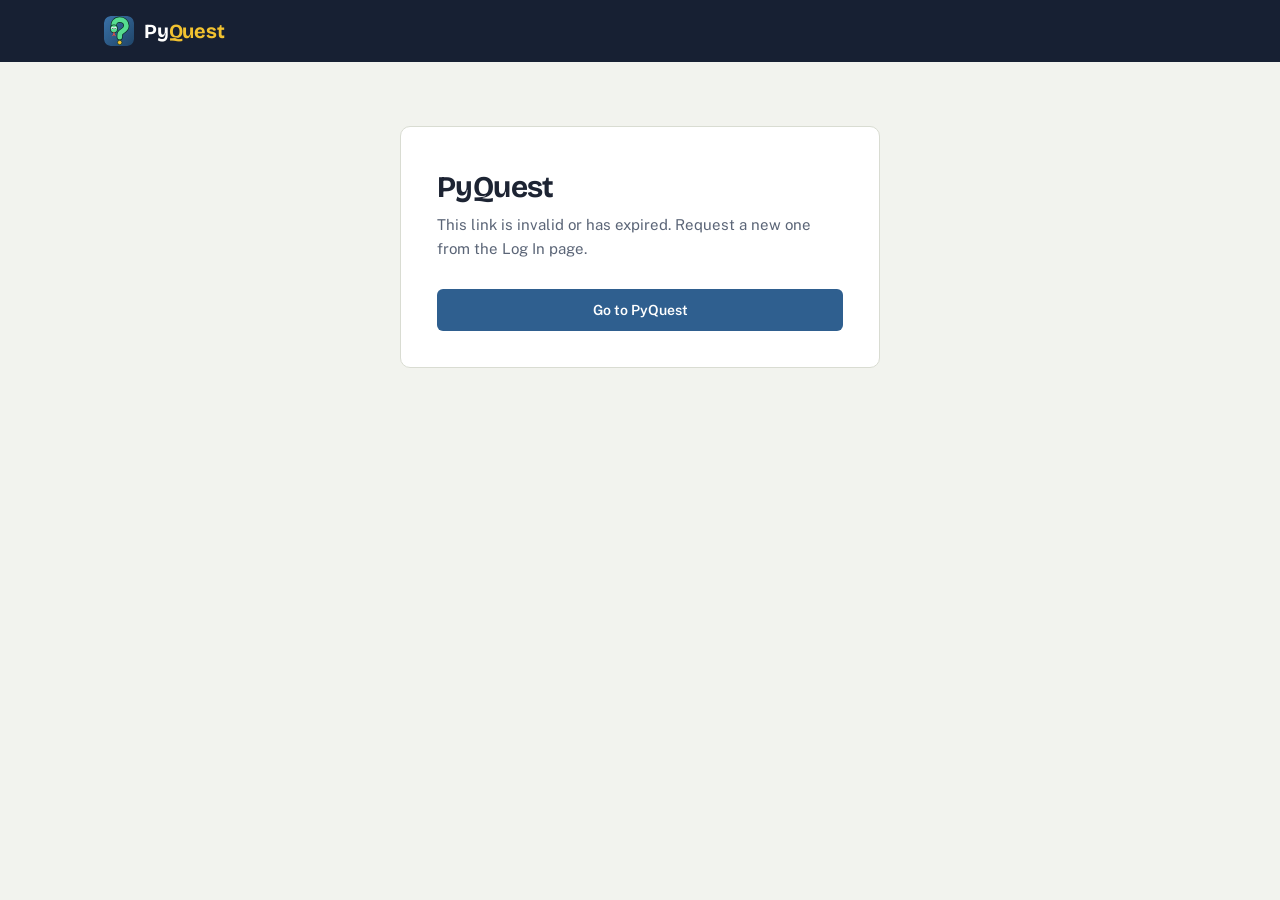
==== reset.html @ 57d82cc1 "Add files via upload" ====
<!doctype html>
<html lang="en">
<head>
<meta charset="utf-8">
<meta name="viewport" content="width=device-width, initial-scale=1">
<meta name="robots" content="noindex">
<title>PyQuest — Reset password</title>
<link rel="icon" type="image/svg+xml" href="assets/img/favicon-update.svg?v=2">
<link rel="stylesheet" href="https://fonts.googleapis.com/css2?family=Bricolage+Grotesque:opsz,wght@12..96,600;12..96,700&family=Public+Sans:wght@400;500;600;700&display=swap">
<link rel="stylesheet" href="assets/css/style-update-2.css">
<link rel="stylesheet" href="assets/css/clean-theme-update-2.css">
<link rel="stylesheet" href="assets/css/auth-update-6.css">
</head>
<body>
<div class="app-shell">
  <header class="site-header"><div class="nav-wrap"><a class="brand" href="/"><img class="brand-mark" src="assets/img/favicon-update.svg?v=2" alt="" width="30" height="30"><span class="brand-text"><span class="brand-word">Py<em>Quest</em></span></span></a></div></header>
  <main class="main-content"><section class="login-card card glass" id="box"><p id="msg">…</p></section></main>
</div>
<script src="assets/js/firebase-config-update-3.js"></script>
<script>
(function () {
  var SDK = 'https://www.gstatic.com/firebasejs/10.12.5/';
  var q = new URLSearchParams(location.search);
  var mode = q.get('mode'), code = q.get('oobCode');
  var ms = (q.get('lang') || navigator.language || '').toLowerCase().indexOf('ms') === 0;
  var T = ms ? {
    title: 'Tetapkan kata laluan baharu', np: 'Kata laluan baharu', cp: 'Sahkan kata laluan', help: 'Kata laluan mesti sekurang-kurangnya 6 aksara.', save: 'Simpan kata laluan',
    short: 'Kata laluan mesti sekurang-kurangnya 6 aksara.', mismatch: 'Kata laluan tidak sama.', bad: 'Pautan ini tidak sah atau sudah tamat tempoh. Minta pautan baharu daripada halaman Log Masuk.',
    done: 'Kata laluan telah ditukar. Anda boleh log masuk sekarang.', go: 'Pergi ke PyQuest', net: 'Masalah rangkaian. Cuba lagi.', weak: 'Kata laluan ditolak. Cuba kata laluan yang lain.'
  } : {
    title: 'Set a new password', np: 'New password', cp: 'Confirm password', help: 'Password must be at least 6 characters.', save: 'Save password',
    short: 'Password must be at least 6 characters.', mismatch: 'Passwords do not match.', bad: 'This link is invalid or has expired. Request a new one from the Log In page.',
    done: 'Your password has been changed. You can log in now.', go: 'Go to PyQuest', net: 'Network problem. Please try again.', weak: 'Password rejected. Try a different one.'
  };
  document.documentElement.lang = ms ? 'ms' : 'en';
  var box = document.getElementById('box');
  function load(src) { return new Promise(function (res, rej) { var s = document.createElement('script'); s.src = src; s.onload = res; s.onerror = function () { rej(new Error('sdk')); }; document.head.appendChild(s); }); }
  function show(html) { box.innerHTML = html; }
  function bad(m) { show('<h1>PyQuest</h1><p>' + m + '</p><a class="btn btn-primary login-submit" href="/">' + T.go + '</a>'); }
  if (mode !== 'resetPassword' || !code || !window.PYQUEST_FIREBASE) { bad(T.bad); return; }
  (async function () {
    try {
      await load(SDK + 'firebase-app-compat.js'); await load(SDK + 'firebase-auth-compat.js');
      firebase.initializeApp(window.PYQUEST_FIREBASE);
      var auth = firebase.auth();
      await auth.verifyPasswordResetCode(code);
      show('<h1>' + T.title + '</h1><p>' + T.help + '</p><form id="f" novalidate><label class="field-label" for="p1">' + T.np + '</label><input id="p1" class="text-input" type="password" autocomplete="new-password" required autofocus><label class="field-label" for="p2">' + T.cp + '</label><input id="p2" class="text-input" type="password" autocomplete="new-password" required><div class="form-error" id="err" role="alert"></div><button class="btn btn-primary login-submit" type="submit">' + T.save + '</button></form>');
      document.getElementById('f').addEventListener('submit', async function (e) {
        e.preventDefault();
        var p1 = document.getElementById('p1').value, p2 = document.getElementById('p2').value, err = document.getElementById('err');
        if ([].concat(Array.from(p1)).length < 6) { err.textContent = T.short; return; }
        if (p1 !== p2) { err.textContent = T.mismatch; return; }
        var btn = e.target.querySelector('button'); btn.disabled = true; err.textContent = '';
        try { await auth.confirmPasswordReset(code, p1); show('<h1>PyQuest</h1><p>' + T.done + '</p><a class="btn btn-primary login-submit" href="/">' + T.go + '</a>'); }
        catch (x) { btn.disabled = false; err.textContent = (x.code === 'auth/network-request-failed') ? T.net : (x.code === 'auth/weak-password' ? T.weak : T.bad); }
      });
    } catch (x) { bad(x && x.message === 'sdk' || (x && x.code === 'auth/network-request-failed') ? T.net : T.bad); }
  })();
})();
</script>
</body>
</html>
---- assets/css/style-update-2.css ----
/* PyQuest — base, layout and shared components */
:root {
  --bg: #f2f3ee;
  --panel: #ffffff;
  --ink: #172033;
  --text: #1d2433;
  --muted: #5b6577;
  --blue: #2f5f8f;
  --blue-d: #244b72;
  --blue-l: #e6eef6;
  --yellow: #f2c230;
  --green: #1e7a4c;
  --green-l: #e7f3ec;
  --red: #b0352d;
  --red-l: #faeceb;
  --line: #d9dcd2;
  --code-bg: #172033;
  --font: "Public Sans", "Segoe UI", system-ui, Arial, sans-serif;
  --display: "Bricolage Grotesque", "Public Sans", "Segoe UI", system-ui, sans-serif;
  --mono: "JetBrains Mono", Consolas, "Courier New", monospace;
}
* { box-sizing: border-box; }
html { scroll-behavior: auto; }
body { margin: 0; min-height: 100vh; background: var(--bg); color: var(--text); font: 15px/1.6 var(--font); overflow-x: hidden; }
button, input, select, textarea { font: inherit; }
button { cursor: pointer; }
a { color: inherit; text-decoration: none; }
:focus-visible { outline: 3px solid var(--yellow); outline-offset: 2px; }
.app-shell { min-height: 100vh; display: flex; flex-direction: column; }
.hidden { display: none !important; }

/* Header */
.site-header { position: sticky; top: 0; z-index: 10; background: var(--ink); color: #fff; }
.nav-wrap { max-width: 1120px; min-height: 62px; margin: auto; padding: 0 24px; display: flex; align-items: center; gap: 22px; }
.brand { display: flex; align-items: center; gap: 10px; font: 700 20px var(--display); letter-spacing: -.01em; white-space: nowrap; }
.brand-mark { width: 30px; height: 30px; border-radius: 7px; display: block; }
.brand em { color: var(--yellow); font-style: normal; }
.nav-links { display: flex; gap: 2px; margin: 0 auto 0 8px; }
.nav-link { padding: 8px 12px; border-radius: 6px; color: #b9c3d3; font-size: 14px; font-weight: 500; white-space: nowrap; }
.nav-link:hover { color: #fff; background: #ffffff14; }
.nav-link.active { color: #fff; box-shadow: inset 0 -3px 0 var(--yellow); border-radius: 6px 6px 0 0; }
.nav-right { display: flex; align-items: center; gap: 8px; }
.language-switch { display: flex; border: 1px solid #ffffff30; border-radius: 6px; overflow: hidden; }
.language-switch button { border: 0; background: transparent; color: #b9c3d3; font-size: 12px; font-weight: 600; padding: 6px 9px; }
.language-switch button.selected { background: #fff; color: var(--ink); }
.profile-pill, .xp-pill { display: flex; align-items: center; gap: 7px; font-size: 13px; font-weight: 600; white-space: nowrap; max-width: 150px; }
.profile-name { overflow: hidden; text-overflow: ellipsis; }
.avatar { display: grid; place-items: center; width: 24px; height: 24px; border-radius: 50%; background: var(--yellow); color: var(--ink); font-size: 12px; font-weight: 700; flex: none; }
.name-change { border: 0; background: none; color: #b9c3d3; font-size: 12px; text-decoration: underline; padding: 4px; }
.name-change:hover { color: #fff; }
.xp-pill { background: var(--yellow); color: var(--ink); padding: 4px 10px; border-radius: 99px; font-family: var(--mono); font-size: 12px; }
.menu-toggle { display: none; border: 1px solid #ffffff30; background: none; color: #fff; border-radius: 6px; padding: 5px 10px; font-size: 18px; }

/* Layout and type */
.main-content { width: min(1040px, calc(100% - 40px)); margin: 0 auto; padding: 40px 0 64px; flex: 1; outline: 0; min-width: 0; }
.site-footer { width: min(1040px, calc(100% - 40px)); margin: 0 auto; padding: 16px 0 24px; border-top: 1px solid var(--line); color: var(--muted); font-size: 12px; display: flex; justify-content: space-between; gap: 12px; }
.eyebrow { color: var(--blue); font-size: 13px; font-weight: 600; }
.page-title { font: 700 clamp(28px, 4.5vw, 40px)/1.15 var(--display); letter-spacing: -.02em; margin: 6px 0 8px; overflow-wrap: anywhere; }
.page-subtitle { margin: 0; color: var(--muted); max-width: 620px; }
.section-heading { display: flex; justify-content: space-between; align-items: flex-end; gap: 16px; margin-bottom: 20px; }
.section-heading h2 { font: 700 21px var(--display); margin: 0; }
.section-heading p { margin: 4px 0 0; color: var(--muted); font-size: 14px; }
.section-heading .eyebrow, .result-card .eyebrow { display: none; }
.empty-state { text-align: center; color: var(--muted); padding: 32px; }

/* Buttons and cards */
.btn { display: inline-flex; align-items: center; justify-content: center; gap: 8px; min-height: 42px; padding: 9px 18px; border: 1px solid transparent; border-radius: 6px; font-size: 14px; font-weight: 600; color: #fff; }
.btn:disabled { opacity: .45; cursor: not-allowed; }
.btn-primary { background: var(--blue); }
.btn-primary:hover:not(:disabled) { background: var(--blue-d); }
.btn-secondary { background: var(--panel); border-color: #bcc3b8; color: var(--text); }
.btn-secondary:hover { background: #eceee7; }
.btn-ghost { background: none; color: var(--blue); }
.btn-ghost:hover { text-decoration: underline; }
.card { background: var(--panel); border: 1px solid var(--line); border-radius: 10px; min-width: 0; }

/* Landing and name entry */
.landing { display: grid; grid-template-columns: minmax(0, 1.1fr) minmax(0, .9fr); gap: 48px; align-items: center; min-height: 460px; }
.landing-title { font: 700 clamp(36px, 5.5vw, 58px)/1.08 var(--display); letter-spacing: -.03em; margin: 10px 0 16px; }
.landing-copy > p { color: var(--muted); font-size: 17px; max-width: 480px; margin: 0 0 24px; }
.landing-actions { display: flex; gap: 10px; flex-wrap: wrap; }
.spot-card { margin: 0; background: var(--code-bg); border-radius: 10px; border-left: 5px solid var(--yellow); color: #e5ebf5; overflow: hidden; }
.spot-card figcaption { padding: 10px 18px; font: 12px var(--mono); color: #8d9ab0; border-bottom: 1px solid #ffffff1a; }
.spot-card pre { margin: 0; padding: 18px; font: 14px/1.9 var(--mono); overflow-x: auto; }
.spot-card .gap { display: inline-block; min-width: 12px; border-bottom: 2px dashed var(--yellow); }
.spot-verdict { display: flex; gap: 10px; padding: 0 18px 18px; font-size: 13px; font-weight: 600; }
.spot-verdict span { padding: 6px 12px; border-radius: 5px; }
.spot-verdict .v-ok { background: #1e7a4c40; color: #9be3bd; }
.spot-verdict .v-bad { background: var(--yellow); color: var(--ink); }
.login-card { max-width: 480px; margin: 24px auto; padding: clamp(22px, 5vw, 36px); }
.login-card h1 { font: 700 30px var(--display); letter-spacing: -.02em; margin: 6px 0 8px; }
.login-card p { color: var(--muted); margin: 0 0 20px; }
.field-label { display: block; font-size: 13px; font-weight: 600; margin: 0 0 6px; }
.text-input { width: 100%; min-width: 0; height: 44px; padding: 0 12px; background: #fff; color: var(--text); border: 1px solid #aeb6aa; border-radius: 6px; }
.text-input:focus { outline: 3px solid #2f5f8f40; border-color: var(--blue); }
.form-error { min-height: 22px; margin-top: 6px; color: var(--red); font-size: 13px; }
.login-submit { width: 100%; margin-top: 8px; }

/* Dashboard */
.welcome-row { display: flex; align-items: flex-end; justify-content: space-between; gap: 16px; margin-bottom: 22px; }
.level-chip { padding: 6px 12px; border-radius: 6px; background: var(--blue-l); color: var(--blue-d); font-size: 13px; font-weight: 600; }
.overview { display: grid; grid-template-columns: minmax(0, 1.2fr) minmax(0, .8fr); gap: 14px; margin-bottom: 28px; }
.journey-card, .xp-card { padding: 20px; }
.card-topline { display: flex; justify-content: space-between; align-items: center; gap: 12px; }
.card-topline h2 { font: 700 17px var(--display); margin: 0; }
.progress-percent { font: 600 13px var(--mono); color: var(--blue); }
.progress-track { height: 8px; background: #e4e7de; border-radius: 4px; overflow: hidden; margin: 14px 0 4px; }
.progress-fill { height: 100%; background: var(--blue); border-radius: 4px; transition: width .3s; }
.xp-card small { display: block; color: var(--muted); font-size: 13px; }
.xp-card strong { display: block; font: 700 32px/1.2 var(--display); }
.xp-card .level-small { color: var(--muted); font-size: 13px; }
.menu-grid { display: grid; grid-template-columns: repeat(2, minmax(0, 1fr)); gap: 14px; }
.menu-card { position: relative; display: block; padding: 22px; min-height: 150px; border-left: 5px solid var(--blue); }
.menu-card:nth-child(2) { border-left-color: var(--yellow); }
.menu-card:hover { background: #fafbf8; }
.menu-icon { display: grid; place-items: center; width: 38px; height: 38px; margin-bottom: 12px; border-radius: 6px; background: var(--ink); color: var(--yellow); font: 600 14px var(--mono); }
.menu-card h3 { font: 700 18px var(--display); margin: 0 0 4px; }
.menu-card p { margin: 0; color: var(--muted); font-size: 14px; }
.menu-arrow { position: absolute; right: 18px; top: 20px; color: var(--muted); }

/* Results, toast */
.result-card { max-width: 720px; margin: 24px auto; padding: clamp(22px, 5vw, 40px); text-align: center; }
.result-card h2 { font: 700 30px var(--display); letter-spacing: -.02em; margin: 0 0 6px; }
.result-card > p { color: var(--muted); margin: 0; }
.result-stats { display: grid; grid-template-columns: repeat(3, minmax(0, 1fr)); gap: 10px; margin: 24px 0; }
.result-stat { padding: 14px 8px; border: 1px solid var(--line); border-radius: 8px; background: #f8f9f5; min-width: 0; }
.result-stat strong { display: block; font: 700 24px var(--display); color: var(--blue-d); }
.result-stat span { display: block; font-size: 12px; color: var(--muted); }
.result-actions { display: flex; justify-content: center; gap: 10px; flex-wrap: wrap; }
.toast-region { position: fixed; z-index: 20; right: 18px; bottom: 18px; display: grid; gap: 8px; }
.toast { max-width: min(340px, calc(100vw - 32px)); padding: 12px 16px; background: var(--ink); color: #fff; border-radius: 6px; font-size: 14px; }
.toast.success { border-left: 4px solid var(--yellow); }
---- assets/css/clean-theme-update-2.css ----
/* PyQuest — responsive header/layout refinements and accessibility. Loaded last. */
@media (max-width: 800px) {
  .nav-wrap { min-height: 58px; padding: 0 16px; gap: 10px; }
  .menu-toggle { display: block; }
  .nav-right { margin-left: auto; }
  .nav-links { display: none; position: absolute; left: 12px; right: 12px; top: 62px; margin: 0; padding: 8px; flex-direction: column; background: var(--ink); border: 1px solid #ffffff26; border-radius: 8px; }
  .nav-links.open { display: flex; }
  .nav-link { padding: 12px; }
  .nav-link.active { box-shadow: inset 4px 0 0 var(--yellow); border-radius: 6px; }
  .xp-pill, .name-change { display: none; }
  .main-content { width: calc(100% - 32px); padding: 28px 0 48px; }
  .site-footer { width: calc(100% - 32px); }
  .landing { grid-template-columns: minmax(0, 1fr); gap: 28px; min-height: 0; padding-top: 8px; }
  .overview { grid-template-columns: minmax(0, 1fr); }
  .welcome-row, .section-heading { flex-direction: column; align-items: flex-start; }
}
@media (max-width: 520px) {
  .profile-pill { max-width: 80px; }
  .landing-actions .btn { width: 100%; }
  .result-stats { grid-template-columns: repeat(2, minmax(0, 1fr)); }
  .site-footer { flex-direction: column; font-size: 11px; }
}
@media (max-width: 380px) { .brand span:last-child { font-size: 17px; } .profile-pill .avatar { display: none; } }
@media (prefers-reduced-motion: reduce) { *, *:before, *:after { transition: none !important; animation: none !important; } }
---- assets/css/auth-update-6.css ----
.auth-link { color: var(--blue); text-decoration: underline; font-weight: 600; }
.form-ok { color: var(--green); font-size: 14px; margin: 8px 0; min-height: 0; }
.form-ok:empty { display: none; }
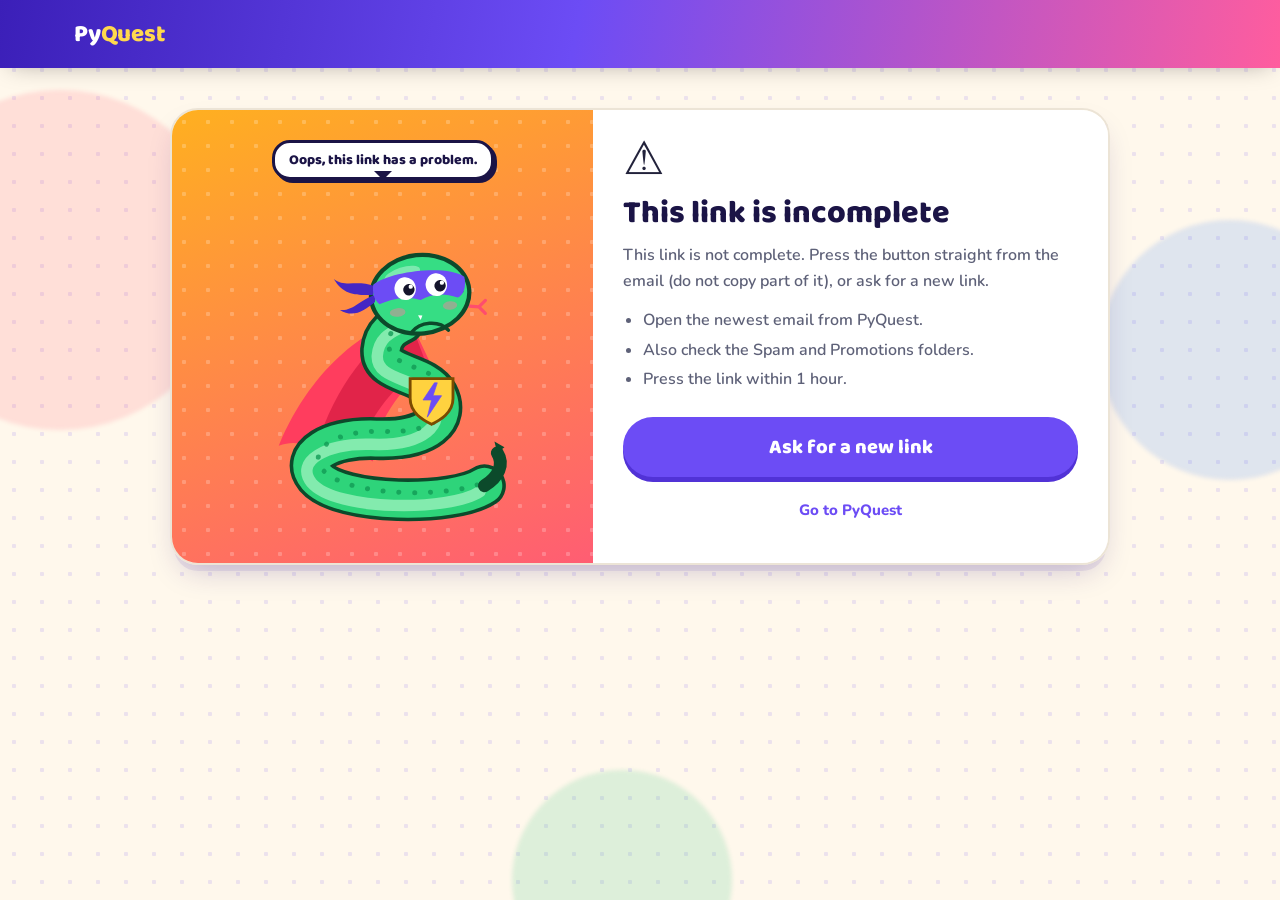
==== commit 9d67ba1e: "Add files via upload" ====
--- a/reset.html
+++ b/reset.html
@@ -1,60 +1,143 @@
 <!doctype html>
-<html lang="en">
+<html lang="en" data-theme="default">
 <head>
 <meta charset="utf-8">
 <meta name="viewport" content="width=device-width, initial-scale=1">
 <meta name="robots" content="noindex">
 <title>PyQuest — Reset password</title>
+<script>try{var th=localStorage.getItem("pyquest-theme");if(["default","pirate","cyber","boys","girls"].indexOf(th)>=0)document.documentElement.setAttribute("data-theme",th);}catch(e){}</script>
 <link rel="icon" type="image/svg+xml" href="assets/img/favicon-update.svg?v=2">
-<link rel="stylesheet" href="https://fonts.googleapis.com/css2?family=Bricolage+Grotesque:opsz,wght@12..96,600;12..96,700&family=Public+Sans:wght@400;500;600;700&display=swap">
+<link rel="stylesheet" href="https://fonts.googleapis.com/css2?family=Baloo+2:wght@600;700;800&family=Fredoka:wght@500;600;700&family=JetBrains+Mono:wght@400;600;700&family=Lilita+One&family=Nunito:wght@500;600;700;800;900&family=Orbitron:wght@600;700;800&family=Pirata+One&display=swap">
 <link rel="stylesheet" href="assets/css/style-update-2.css">
 <link rel="stylesheet" href="assets/css/clean-theme-update-2.css">
 <link rel="stylesheet" href="assets/css/auth-update-6.css">
+<link rel="stylesheet" href="assets/css/theme-update-7.css">
+<link rel="stylesheet" href="assets/css/game-update-7.css">
+<link rel="stylesheet" href="assets/css/admin-update-9.css">
+<style>
+  .rs-wrap { max-width: 940px; margin: 0 auto; }
+  .rs-who { margin: 0 0 12px; padding: 10px 14px; border-radius: 12px; background: var(--primary-l); color: var(--heading); font: 800 16px var(--mono); word-break: break-all; }
+  .rs-big { font-size: 46px; line-height: 1; }
+  .rs-tips { margin: 6px 0 14px; padding-left: 20px; color: var(--muted); font-weight: 600; }
+  .rs-tips li { margin: 4px 0; }
+  .brand { color: var(--brand-a); font: 800 24px var(--display); }
+  .brand em { color: var(--brand-b); font-style: normal; }
+</style>
 </head>
 <body>
+<div class="bg-deco" aria-hidden="true"><span class="pat"></span><span class="b1"></span><span class="b2"></span><span class="b3"></span></div>
 <div class="app-shell">
-  <header class="site-header"><div class="nav-wrap"><a class="brand" href="/"><img class="brand-mark" src="assets/img/favicon-update.svg?v=2" alt="" width="30" height="30"><span class="brand-text"><span class="brand-word">Py<em>Quest</em></span></span></a></div></header>
-  <main class="main-content"><section class="login-card card glass" id="box"><p id="msg">…</p></section></main>
+  <header class="site-header"><div class="nav-wrap"><a class="brand" href="./"><span>Py<em>Quest</em></span></a></div></header>
+  <main class="main-content"><section class="auth-split is-forgot rs-wrap"><div class="auth-side"><div class="auth-mascot m-idle" id="auth-mascot"><div id="art"></div><div class="auth-bubble" id="bubble">…</div></div></div><div class="auth-form-card card" id="box"><p>…</p></div></section></main>
 </div>
 <script src="assets/js/firebase-config-update-3.js"></script>
+<script src="assets/js/art-update-7.js"></script>
 <script>
+/* PyQuest — halaman tetapan semula kata laluan (dibuka daripada pautan dalam emel Firebase).
+   Firebase → Authentication → Templates → Password reset → Customize action URL → https://DOMAIN-ANDA/reset.html */
 (function () {
   var SDK = 'https://www.gstatic.com/firebasejs/10.12.5/';
   var q = new URLSearchParams(location.search);
   var mode = q.get('mode'), code = q.get('oobCode');
-  var ms = (q.get('lang') || navigator.language || '').toLowerCase().indexOf('ms') === 0;
+  var saved = ''; try { saved = localStorage.getItem('pyquest-language') || ''; } catch (e) {}
+  var ms = (saved || q.get('lang') || navigator.language || '').toLowerCase().indexOf('ms') === 0;
   var T = ms ? {
-    title: 'Tetapkan kata laluan baharu', np: 'Kata laluan baharu', cp: 'Sahkan kata laluan', help: 'Kata laluan mesti sekurang-kurangnya 6 aksara.', save: 'Simpan kata laluan',
-    short: 'Kata laluan mesti sekurang-kurangnya 6 aksara.', mismatch: 'Kata laluan tidak sama.', bad: 'Pautan ini tidak sah atau sudah tamat tempoh. Minta pautan baharu daripada halaman Log Masuk.',
-    done: 'Kata laluan telah ditukar. Anda boleh log masuk sekarang.', go: 'Pergi ke PyQuest', net: 'Masalah rangkaian. Cuba lagi.', weak: 'Kata laluan ditolak. Cuba kata laluan yang lain.'
+    title: 'Tetapkan kata laluan baharu', forAcc: 'Untuk akaun:', np: 'Kata laluan baharu', cp: 'Sahkan kata laluan', save: 'Simpan kata laluan', show: 'Tunjuk',
+    ck1: 'Sekurang-kurangnya 6 aksara', ck2: 'Kedua-dua kata laluan sama', checking: 'Menyemak pautan…', hi: 'Jom buat kata laluan baharu!', ok: 'Siap! Jom log masuk.', sad: 'Alamak, pautan ini bermasalah.',
+    doneT: 'Kata laluan ditukar!', done: 'Kata laluan baharu anda sudah disimpan. Log masuk dengan nama pengguna (atau emel) dan kata laluan baharu.', login: 'Log masuk sekarang',
+    expiredT: 'Pautan sudah tamat tempoh', expired: 'Pautan tetapan semula hanya sah selama 1 jam. Minta pautan baharu.',
+    usedT: 'Pautan tidak sah lagi', used: 'Pautan ini sudah digunakan, atau anda telah meminta pautan yang lebih baharu. Buka emel PyQuest yang TERBARU, atau minta pautan baharu.',
+    missingT: 'Pautan tidak lengkap', missing: 'Pautan ini tidak lengkap. Tekan butang terus dari emel (jangan salin sebahagian sahaja), atau minta pautan baharu.',
+    goneT: 'Akaun tidak dijumpai', gone: 'Akaun ini sudah dipadam atau disekat. Hubungi cikgu (admin).',
+    short: 'Kata laluan mesti sekurang-kurangnya 6 aksara.', mismatch: 'Kata laluan tidak sama.', weak: 'Kata laluan ditolak. Cuba kata laluan yang lebih panjang.',
+    net: 'Masalah rangkaian. Semak internet dan cuba lagi.', retry: 'Cuba lagi', again: 'Minta pautan baharu', home: 'Pergi ke PyQuest',
+    tips: ['Buka emel daripada PyQuest yang paling baharu.', 'Semak juga folder Spam dan Promosi.', 'Tekan pautan dalam masa 1 jam.'],
+    verifiedT: 'Emel disahkan!', verified: 'Terima kasih. Emel anda sudah disahkan.'
   } : {
-    title: 'Set a new password', np: 'New password', cp: 'Confirm password', help: 'Password must be at least 6 characters.', save: 'Save password',
-    short: 'Password must be at least 6 characters.', mismatch: 'Passwords do not match.', bad: 'This link is invalid or has expired. Request a new one from the Log In page.',
-    done: 'Your password has been changed. You can log in now.', go: 'Go to PyQuest', net: 'Network problem. Please try again.', weak: 'Password rejected. Try a different one.'
+    title: 'Set a new password', forAcc: 'For account:', np: 'New password', cp: 'Confirm password', save: 'Save password', show: 'Show',
+    ck1: 'At least 6 characters', ck2: 'Both passwords match', checking: 'Checking your link…', hi: "Let's make a new password!", ok: "Done! Let's log in.", sad: 'Oops, this link has a problem.',
+    doneT: 'Password changed!', done: 'Your new password is saved. Log in with your username (or email) and the new password.', login: 'Log in now',
+    expiredT: 'This link has expired', expired: 'Reset links only work for 1 hour. Please ask for a new one.',
+    usedT: 'This link no longer works', used: 'This link was already used, or you asked for a newer link. Open the NEWEST PyQuest email, or ask for a new link.',
+    missingT: 'This link is incomplete', missing: 'This link is not complete. Press the button straight from the email (do not copy part of it), or ask for a new link.',
+    goneT: 'Account not found', gone: 'This account was deleted or disabled. Please contact your teacher (admin).',
+    short: 'Password must be at least 6 characters.', mismatch: 'Passwords do not match.', weak: 'Password rejected. Try a longer one.',
+    net: 'Network problem. Check the internet and try again.', retry: 'Try again', again: 'Ask for a new link', home: 'Go to PyQuest',
+    tips: ['Open the newest email from PyQuest.', 'Also check the Spam and Promotions folders.', 'Press the link within 1 hour.'],
+    verifiedT: 'Email verified!', verified: 'Thank you. Your email is now verified.'
   };
   document.documentElement.lang = ms ? 'ms' : 'en';
-  var box = document.getElementById('box');
-  function load(src) { return new Promise(function (res, rej) { var s = document.createElement('script'); s.src = src; s.onload = res; s.onerror = function () { rej(new Error('sdk')); }; document.head.appendChild(s); }); }
-  function show(html) { box.innerHTML = html; }
-  function bad(m) { show('<h1>PyQuest</h1><p>' + m + '</p><a class="btn btn-primary login-submit" href="/">' + T.go + '</a>'); }
-  if (mode !== 'resetPassword' || !code || !window.PYQUEST_FIREBASE) { bad(T.bad); return; }
+  var esc = function (s) { return String(s).replace(/[&<>"]/g, function (c) { return { '&': '&amp;', '<': '&lt;', '>': '&gt;', '"': '&quot;' }[c]; }); };
+  var box = document.getElementById('box'), mascot = document.getElementById('auth-mascot'), bubble = document.getElementById('bubble');
+  if (window.PyQuestArt) document.getElementById('art').innerHTML = window.PyQuestArt.hero('no-bg');
+  function mood(cls, text) { mascot.className = 'auth-mascot ' + cls; bubble.textContent = text; }
+  function load(src) { return new Promise(function (res, rej) { var s = document.createElement('script'); s.src = src; s.onload = res; s.onerror = function () { rej({ code: 'sdk' }); }; document.head.appendChild(s); }); }
+  function problem(title, text, showTips) {
+    mood('m-sad', T.sad);
+    box.innerHTML = '<div class="rs-big">⚠️</div><h1>' + title + '</h1><p class="auth-lead">' + text + '</p>' +
+      (showTips ? '<ul class="rs-tips">' + T.tips.map(function (x) { return '<li>' + x + '</li>'; }).join('') + '</ul>' : '') +
+      '<a class="btn btn-primary btn-big login-submit" href="./?login=1">' + T.again + '</a><a class="btn btn-ghost login-submit" href="./">' + T.home + '</a>';
+  }
+  function fromError(x) {
+    var c = (x && x.code) || '';
+    if (c === 'sdk' || c === 'auth/network-request-failed') {
+      mood('m-sad', T.sad);
+      box.innerHTML = '<div class="rs-big">📶</div><h1>' + T.net + '</h1><button class="btn btn-primary btn-big login-submit" onclick="location.reload()">' + T.retry + '</button>';
+      return;
+    }
+    if (c === 'auth/expired-action-code') return problem(T.expiredT, T.expired, true);
+    if (c === 'auth/user-disabled' || c === 'auth/user-not-found') return problem(T.goneT, T.gone, false);
+    if (c === 'auth/argument-error' || c === 'auth/missing-action-code') return problem(T.missingT, T.missing, true);
+    return problem(T.usedT, T.used, true);   // auth/invalid-action-code dan lain-lain
+  }
+  if (!window.PYQUEST_FIREBASE || !code || !mode) { problem(T.missingT, T.missing, true); return; }
+  mood('m-typing', T.checking);
+  box.innerHTML = '<p class="auth-lead">' + T.checking + '</p>';
   (async function () {
+    var auth;
     try {
-      await load(SDK + 'firebase-app-compat.js'); await load(SDK + 'firebase-auth-compat.js');
-      firebase.initializeApp(window.PYQUEST_FIREBASE);
-      var auth = firebase.auth();
-      await auth.verifyPasswordResetCode(code);
-      show('<h1>' + T.title + '</h1><p>' + T.help + '</p><form id="f" novalidate><label class="field-label" for="p1">' + T.np + '</label><input id="p1" class="text-input" type="password" autocomplete="new-password" required autofocus><label class="field-label" for="p2">' + T.cp + '</label><input id="p2" class="text-input" type="password" autocomplete="new-password" required><div class="form-error" id="err" role="alert"></div><button class="btn btn-primary login-submit" type="submit">' + T.save + '</button></form>');
-      document.getElementById('f').addEventListener('submit', async function (e) {
-        e.preventDefault();
-        var p1 = document.getElementById('p1').value, p2 = document.getElementById('p2').value, err = document.getElementById('err');
-        if ([].concat(Array.from(p1)).length < 6) { err.textContent = T.short; return; }
-        if (p1 !== p2) { err.textContent = T.mismatch; return; }
-        var btn = e.target.querySelector('button'); btn.disabled = true; err.textContent = '';
-        try { await auth.confirmPasswordReset(code, p1); show('<h1>PyQuest</h1><p>' + T.done + '</p><a class="btn btn-primary login-submit" href="/">' + T.go + '</a>'); }
-        catch (x) { btn.disabled = false; err.textContent = (x.code === 'auth/network-request-failed') ? T.net : (x.code === 'auth/weak-password' ? T.weak : T.bad); }
-      });
-    } catch (x) { bad(x && x.message === 'sdk' || (x && x.code === 'auth/network-request-failed') ? T.net : T.bad); }
+      if (!window.firebase) await load(SDK + 'firebase-app-compat.js');
+      if (!window.firebase.auth) await load(SDK + 'firebase-auth-compat.js');
+      if (!window.firebase.apps.length) window.firebase.initializeApp(window.PYQUEST_FIREBASE);
+      auth = window.firebase.auth();
+      if (mode === 'verifyEmail' || mode === 'verifyAndChangeEmail' || mode === 'recoverEmail') {
+        await auth.applyActionCode(code);
+        mood('m-happy', T.ok);
+        box.innerHTML = '<div class="rs-big">✅</div><h1>' + T.verifiedT + '</h1><p class="auth-lead">' + T.verified + '</p><a class="btn btn-primary btn-big login-submit" href="./?login=1">' + T.login + '</a>';
+        return;
+      }
+      if (mode !== 'resetPassword') { problem(T.missingT, T.missing, true); return; }
+      var email = await auth.verifyPasswordResetCode(code);
+    } catch (x) { fromError(x); return; }
+    mood('m-idle', T.hi);
+    var pf = function (id, label, auto) { return '<label class="field-label" for="' + id + '">' + label + '</label><div class="pass-wrap"><input id="' + id + '" class="text-input" type="password" autocomplete="' + auto + '" required><button type="button" class="pass-eye" data-for="' + id + '" aria-label="' + T.show + '">👁</button></div>'; };
+    box.innerHTML = '<h1>' + T.title + '</h1><p class="auth-lead">' + T.forAcc + '</p><p class="rs-who">' + esc(String(email || '').replace(/@pyquest\.app$/, '')) + '</p><form id="f" novalidate>' +
+      pf('p1', T.np, 'new-password') + pf('p2', T.cp, 'new-password') +
+      '<ul class="checklist"><li id="c1"><span class="ic">✓</span>' + T.ck1 + '</li><li id="c2"><span class="ic">✓</span>' + T.ck2 + '</li></ul>' +
+      '<div class="form-error" id="err" role="alert"></div><button class="btn btn-primary btn-big login-submit" type="submit">' + T.save + '</button></form>';
+    var p1 = document.getElementById('p1'), p2 = document.getElementById('p2'), err = document.getElementById('err');
+    function check() { var a = Array.from(p1.value).length >= 6, b = a && p1.value === p2.value; document.getElementById('c1').classList.toggle('ok', a); document.getElementById('c2').classList.toggle('ok', b); return b; }
+    p1.addEventListener('input', check); p2.addEventListener('input', check);
+    p1.addEventListener('focus', function () { mood(p1.type === 'text' ? 'm-peek' : 'm-shy', T.hi); });
+    p2.addEventListener('focus', function () { mood(p2.type === 'text' ? 'm-peek' : 'm-shy', T.hi); });
+    box.querySelectorAll('.pass-eye').forEach(function (b) { b.addEventListener('click', function () { var i = document.getElementById(b.dataset.for); i.type = i.type === 'password' ? 'text' : 'password'; mood(i.type === 'text' ? 'm-peek' : 'm-shy', T.hi); i.focus(); }); });
+    setTimeout(function () { p1.focus(); }, 50);
+    document.getElementById('f').addEventListener('submit', async function (e) {
+      e.preventDefault();
+      if (Array.from(p1.value).length < 6) { err.textContent = T.short; mood('m-sad', T.short); return; }
+      if (p1.value !== p2.value) { err.textContent = T.mismatch; mood('m-sad', T.mismatch); return; }
+      var btn = e.target.querySelector('button[type="submit"]'); btn.disabled = true; btn.classList.add('loading'); err.textContent = '';
+      try {
+        await auth.confirmPasswordReset(code, p1.value);
+        mood('m-happy', T.ok);
+        box.innerHTML = '<div class="rs-big">🎉</div><h1>' + T.doneT + '</h1><p class="auth-lead">' + T.done + '</p><a class="btn btn-primary btn-big login-submit" href="./?login=1">' + T.login + '</a>';
+      } catch (x) {
+        btn.disabled = false; btn.classList.remove('loading');
+        if (x && x.code === 'auth/weak-password') { err.textContent = T.weak; mood('m-sad', T.weak); }
+        else if (x && x.code === 'auth/network-request-failed') { err.textContent = T.net; mood('m-sad', T.net); }
+        else fromError(x);
+      }
+    });
   })();
 })();
 </script>
--- a/assets/css/theme-update-7.css
+++ b/assets/css/theme-update-7.css
@@ -0,0 +1,422 @@
+/* PyQuest — sistem tema (update 7)
+   Tema: default (Classic, berwarna-warni) · pirate (Lanun) · cyber (Cyberpunk neon) · boys · girls
+   Ditetapkan melalui <html data-theme="...">. Semua warna lama (--blue, --yellow …) dipetakan ke token baharu
+   supaya halaman Admin dan Info turut ikut tema. */
+
+:root, html[data-theme="default"] {
+  --bg: #fff8ec; --bg2: #eef7ff;
+  --panel: #ffffff; --panel2: #fff6e5;
+  --text: #22223b; --muted: #5e6178; --heading: #1b1446;
+  --primary: #6c4cf5; --primary-d: #5132d6; --primary-l: #efeaff; --on-primary: #fff;
+  --accent: #ffc93c; --accent-d: #f0a500; --on-accent: #2b1d00;
+  --good: #16a34a; --good-l: #dcfce7; --bad: #e11d48; --bad-l: #ffe4ea;
+  --c1: #ff5d73; --c2: #ffb020; --c3: #2ec27e; --c4: #3b82f6; --c5: #a855f7; --c6: #06b6d4;
+  --line: #ece4d6; --code-bg: #1e1b3a; --code-ink: #f1edff;
+  --header-bg: linear-gradient(100deg, #3b1fb8 0%, #6c4cf5 45%, #ff5d9e 100%); --header-ink: #fff; --header-muted: #e6dcff;
+  --radius: 18px; --radius-s: 12px;
+  --shadow: 0 10px 0 -4px rgba(76, 48, 180, .10), 0 14px 32px -12px rgba(46, 26, 120, .28);
+  --shadow-s: 0 4px 0 rgba(30, 20, 80, .12);
+  --btn-shadow: 0 5px 0 var(--primary-d);
+  --display: "Baloo 2", "Nunito", system-ui, sans-serif;
+  --font: "Nunito", "Segoe UI", system-ui, sans-serif;
+  --mono: "JetBrains Mono", Consolas, monospace;
+  --brand-a: #ffffff; --brand-b: #ffd84d;
+  /* ular */
+  --sk-main: #2ed47a; --sk-out: #0c4a2b; --sk-belly: #c9ffd9; --sk-scale: #129c55; --sk-head: #36dd84;
+  --cape: #ff3d5e; --cape2: #c9123a; --mask: #6c4cf5; --mask-tail: #4527c4; --shield: #ffd23f; --emblem: #6c4cf5; --shield-out: #7a4b00;
+  --burst-a: #fff4c2; --burst-b: #ffd6e8; --ray: #ffe58a; --ray2: #ffc4dd; --ring: #ffb020; --star: #ffb020; --dot: #6c4cf5;
+  /* boss */
+  --bs-body: #8b5cf6; --bs-out: #2e1065; --bs-spot: #c4b5fd; --bs-ant: #2e1065; --bs-ball: #ff5d73;
+}
+html[data-theme="pirate"] {
+  --bg: #f5e6c4; --bg2: #e9d3a3;
+  --panel: #fffaf0; --panel2: #f8ecd0;
+  --text: #2b1d0e; --muted: #6b5537; --heading: #1f2d3d;
+  --primary: #0f6e7f; --primary-d: #0a4d59; --primary-l: #d6eef0; --on-primary: #fff;
+  --accent: #f4b41a; --accent-d: #c98a00; --on-accent: #2b1d0e;
+  --good: #2f8f4e; --good-l: #e0f2dc; --bad: #b3261e; --bad-l: #f8ddd6;
+  --c1: #b3261e; --c2: #f4b41a; --c3: #2f8f4e; --c4: #0f6e7f; --c5: #7a4a1e; --c6: #1f2d3d;
+  --line: #dcc391; --code-bg: #1f2a36; --code-ink: #fdf3dc;
+  --header-bg: linear-gradient(180deg, #13304a 0%, #0d2234 100%); --header-ink: #fdf3dc; --header-muted: #c9b48a;
+  --radius: 14px; --radius-s: 10px;
+  --shadow: 0 2px 0 #c9a96a, 0 14px 28px -14px rgba(60, 35, 5, .45);
+  --btn-shadow: 0 5px 0 #062f37;
+  --display: "Pirata One", "Baloo 2", Georgia, serif;
+  --brand-a: #fdf3dc; --brand-b: #f4b41a;
+  --sk-main: #18a999; --sk-out: #06322d; --sk-belly: #c6f3e9; --sk-scale: #0e7a6e; --sk-head: #1fb8a7;
+  --cape: #8e1b1b; --cape2: #5a0f0f; --mask: #1d1d1f; --mask-tail: #1d1d1f; --shield: #f4b41a; --emblem: #1d1d1f; --shield-out: #6b4a00;
+  --burst-a: #fff3d4; --burst-b: #9fd3df; --ray: #fce3a6; --ray2: #bfe3ea; --ring: #7a4a1e; --star: #f4b41a; --dot: #0f6e7f;
+  --bs-body: #c2410c; --bs-out: #3b1204; --bs-spot: #fdba74; --bs-ant: #3b1204; --bs-ball: #f4b41a;
+}
+html[data-theme="cyber"] {
+  --bg: #0a0717; --bg2: #120a2a;
+  --panel: #130f2b; --panel2: #1b1540;
+  --text: #e9e6ff; --muted: #a49fd0; --heading: #ffffff;
+  --primary: #00e5ff; --primary-d: #0091a8; --primary-l: #0b2b3a; --on-primary: #04121a;
+  --accent: #ff2a6d; --accent-d: #b0124a; --on-accent: #fff;
+  --good: #39ff88; --good-l: #0c2f22; --bad: #ff3864; --bad-l: #3a0d1d;
+  --c1: #ff2a6d; --c2: #f9f002; --c3: #39ff88; --c4: #00e5ff; --c5: #b967ff; --c6: #ff8a00;
+  --line: #2e2660; --code-bg: #05030d; --code-ink: #b8fff6;
+  --header-bg: linear-gradient(90deg, #07040f 0%, #160b33 60%, #2a0b3a 100%); --header-ink: #e9e6ff; --header-muted: #a49fd0;
+  --radius: 6px; --radius-s: 4px;
+  --shadow: 0 0 0 1px #2e2660, 0 0 24px -6px rgba(0, 229, 255, .35);
+  --shadow-s: 0 0 0 1px #2e2660;
+  --btn-shadow: 0 0 18px rgba(0, 229, 255, .55);
+  --display: "Orbitron", "Baloo 2", system-ui, sans-serif;
+  --brand-a: #e9e6ff; --brand-b: #00e5ff;
+  --sk-main: #8a97a6; --sk-out: #10151d; --sk-belly: #d7e1ea; --sk-scale: #55606d; --sk-head: #9aa7b5;
+  --cape: #ff2a6d; --cape2: #8f0e3c; --mask: #00e5ff; --mask-tail: #00e5ff; --shield: #121a26; --emblem: #00e5ff; --shield-out: #00e5ff;
+  --burst-a: #2a0b4a; --burst-b: #07040f; --ray: #1d0b3a; --ray2: #120a2a; --ring: #00e5ff; --star: #f9f002; --dot: #ff2a6d;
+  --bs-body: #2b1b4f; --bs-out: #ff2a6d; --bs-spot: #b967ff; --bs-ant: #ff2a6d; --bs-ball: #f9f002;
+}
+html[data-theme="boys"] {
+  --bg: #eaf4ff; --bg2: #dff7ee;
+  --panel: #ffffff; --panel2: #f0f7ff;
+  --text: #13213a; --muted: #4c5d78; --heading: #0f2a5c;
+  --primary: #2563eb; --primary-d: #1d4ed8; --primary-l: #dbeafe; --on-primary: #fff;
+  --accent: #f97316; --accent-d: #c2410c; --on-accent: #fff;
+  --good: #16a34a; --good-l: #dcfce7; --bad: #dc2626; --bad-l: #fee2e2;
+  --c1: #ef4444; --c2: #f97316; --c3: #22c55e; --c4: #2563eb; --c5: #0ea5e9; --c6: #84cc16;
+  --line: #d3e2f5; --code-bg: #0f1e3d; --code-ink: #e5f0ff;
+  --header-bg: linear-gradient(100deg, #0f2a5c 0%, #1d4ed8 60%, #0ea5e9 100%); --header-ink: #fff; --header-muted: #cfe0ff;
+  --radius: 16px; --radius-s: 10px;
+  --shadow: 0 8px 0 -3px rgba(29, 78, 216, .14), 0 14px 30px -14px rgba(15, 42, 92, .35);
+  --btn-shadow: 0 5px 0 #1e3a8a;
+  --display: "Lilita One", "Baloo 2", system-ui, sans-serif;
+  --brand-a: #ffffff; --brand-b: #fdba74;
+  --sk-main: #38bdf8; --sk-out: #0c3756; --sk-belly: #e0f6ff; --sk-scale: #0284c7; --sk-head: #4cc6fa;
+  --cape: #1e40af; --cape2: #172554; --mask: #f97316; --mask-tail: #c2410c; --shield: #facc15; --emblem: #1d4ed8; --shield-out: #854d0e;
+  --burst-a: #e0f2fe; --burst-b: #c7f9e1; --ray: #bae6fd; --ray2: #fed7aa; --ring: #2563eb; --star: #f97316; --dot: #22c55e;
+  --bs-body: #84cc16; --bs-out: #1a2e05; --bs-spot: #d9f99d; --bs-ant: #1a2e05; --bs-ball: #ef4444;
+}
+html[data-theme="girls"] {
+  --bg: #fff0f7; --bg2: #f3ecff;
+  --panel: #ffffff; --panel2: #fff5fb;
+  --text: #3b1636; --muted: #7a5875; --heading: #6b1663;
+  --primary: #d63aa8; --primary-d: #a61e80; --primary-l: #fde4f4; --on-primary: #fff;
+  --accent: #8b5cf6; --accent-d: #6d28d9; --on-accent: #fff;
+  --good: #10b981; --good-l: #d1fae5; --bad: #e11d48; --bad-l: #ffe4ea;
+  --c1: #fb7185; --c2: #f472b6; --c3: #34d399; --c4: #a78bfa; --c5: #c084fc; --c6: #fbbf24;
+  --line: #f5d6ea; --code-bg: #2d1638; --code-ink: #ffe9f8;
+  --header-bg: linear-gradient(100deg, #a61e80 0%, #d63aa8 45%, #a78bfa 100%); --header-ink: #fff; --header-muted: #ffe0f4;
+  --radius: 22px; --radius-s: 14px;
+  --shadow: 0 8px 0 -3px rgba(214, 58, 168, .14), 0 16px 30px -14px rgba(107, 22, 99, .3);
+  --btn-shadow: 0 5px 0 #8a1468;
+  --display: "Fredoka", "Baloo 2", system-ui, sans-serif;
+  --brand-a: #ffffff; --brand-b: #fff1a8;
+  --sk-main: #c084fc; --sk-out: #4a1f6b; --sk-belly: #fae8ff; --sk-scale: #9b5de5; --sk-head: #ca94fd;
+  --cape: #f472b6; --cape2: #db2777; --mask: #ec4899; --mask-tail: #be185d; --shield: #fde68a; --emblem: #ec4899; --shield-out: #a16207;
+  --burst-a: #ffe4f2; --burst-b: #ede4ff; --ray: #ffd1ea; --ray2: #e2d4ff; --ring: #f472b6; --star: #f472b6; --dot: #a78bfa;
+  --bs-body: #94a3b8; --bs-out: #334155; --bs-spot: #e2e8f0; --bs-ant: #334155; --bs-ball: #f472b6;
+}
+
+/* Petakan token lama */
+:root {
+  --blue: var(--primary); --blue-d: var(--primary-d); --blue-l: var(--primary-l);
+  --yellow: var(--accent); --green: var(--good); --green-l: var(--good-l); --red: var(--bad); --red-l: var(--bad-l);
+  --ink: var(--heading);
+}
+
+/* ---------- Asas ---------- */
+html { background: var(--bg); }
+body { background: var(--bg); color: var(--text); font: 16px/1.6 var(--font); transition: background-color .4s, color .4s; }
+.theme-fade body * { transition: background-color .35s, border-color .35s, color .35s, fill .35s, stroke .35s; }
+.bg-deco { position: fixed; inset: 0; z-index: -1; pointer-events: none; overflow: hidden; }
+.bg-deco span { position: absolute; border-radius: 50%; filter: blur(2px); opacity: .55; animation: blobFloat 18s ease-in-out infinite; }
+.bg-deco .b1 { width: 340px; height: 340px; left: -110px; top: 90px; background: var(--c1); opacity: .16; }
+.bg-deco .b2 { width: 260px; height: 260px; right: -80px; top: 220px; background: var(--c4); opacity: .16; animation-delay: -6s; }
+.bg-deco .b3 { width: 220px; height: 220px; left: 40%; bottom: -90px; background: var(--c3); opacity: .16; animation-delay: -12s; }
+.bg-deco .pat { position: absolute; inset: 0; border-radius: 0; filter: none; opacity: 1; animation: none; }
+@keyframes blobFloat { 0%, 100% { transform: translate(0, 0) scale(1); } 50% { transform: translate(30px, -26px) scale(1.08); } }
+
+html[data-theme="default"] .bg-deco .pat { background-image: radial-gradient(circle, rgba(108, 76, 245, .13) 2px, transparent 2.5px); background-size: 28px 28px; }
+html[data-theme="pirate"] .bg-deco .pat {
+  background-image:
+    url("data:image/svg+xml,%3Csvg xmlns='http://www.w3.org/2000/svg' width='160' height='80'%3E%3Cpath d='M0 60 Q20 48 40 60 T80 60 T120 60 T160 60' fill='none' stroke='%230f6e7f' stroke-opacity='.10' stroke-width='3'/%3E%3C/svg%3E"),
+    linear-gradient(rgba(122, 74, 30, .06) 1px, transparent 1px), linear-gradient(90deg, rgba(122, 74, 30, .06) 1px, transparent 1px),
+    radial-gradient(ellipse at 20% 10%, #fbf1d8 0%, transparent 60%), radial-gradient(ellipse at 90% 90%, #e2c48b 0%, transparent 55%);
+  background-size: 160px 80px, 48px 48px, 48px 48px, auto, auto;
+}
+html[data-theme="cyber"] .bg-deco .pat {
+  background-image: linear-gradient(rgba(0, 229, 255, .07) 1px, transparent 1px), linear-gradient(90deg, rgba(255, 42, 109, .06) 1px, transparent 1px),
+    radial-gradient(ellipse at 15% 0%, rgba(185, 103, 255, .25), transparent 55%), radial-gradient(ellipse at 100% 100%, rgba(0, 229, 255, .18), transparent 50%);
+  background-size: 40px 40px, 40px 40px, auto, auto;
+}
+html[data-theme="cyber"] .bg-deco::after { content: ""; position: absolute; inset: 0; background: repeating-linear-gradient(0deg, rgba(255, 255, 255, .025) 0 1px, transparent 1px 3px); }
+html[data-theme="cyber"] .bg-deco span { opacity: .12; filter: blur(30px); }
+html[data-theme="boys"] .bg-deco .pat {
+  background-image: url("data:image/svg+xml,%3Csvg xmlns='http://www.w3.org/2000/svg' width='120' height='120'%3E%3Cpath d='M20 30 l3 -8 l3 8 l8 3 l-8 3 l-3 8 l-3 -8 l-8 -3z' fill='%232563eb' fill-opacity='.12'/%3E%3Ccircle cx='90' cy='86' r='4' fill='%23f97316' fill-opacity='.18'/%3E%3Cpath d='M80 20 l14 0 l-7 12z' fill='%2322c55e' fill-opacity='.14'/%3E%3C/svg%3E");
+}
+html[data-theme="girls"] .bg-deco .pat {
+  background-image: url("data:image/svg+xml,%3Csvg xmlns='http://www.w3.org/2000/svg' width='120' height='120'%3E%3Cpath d='M30 38 C 18 30, 20 20, 26 20 C 29 20, 30 23, 30 24 C 30 23, 31 20, 34 20 C 40 20, 42 30, 30 38Z' fill='%23d63aa8' fill-opacity='.13'/%3E%3Cpath d='M88 84 l3 -8 l3 8 l8 3 l-8 3 l-3 8 l-3 -8 l-8 -3z' fill='%238b5cf6' fill-opacity='.15'/%3E%3Ccircle cx='96' cy='30' r='4' fill='%23fbbf24' fill-opacity='.25'/%3E%3C/svg%3E");
+}
+
+h1, h2, h3, .page-title, .landing-title { color: var(--heading); font-family: var(--display); }
+html[data-theme="pirate"] h1, html[data-theme="pirate"] .page-title, html[data-theme="pirate"] .landing-title { letter-spacing: .01em; font-weight: 400; }
+html[data-theme="cyber"] h1, html[data-theme="cyber"] .page-title, html[data-theme="cyber"] .landing-title { text-transform: uppercase; letter-spacing: .02em; text-shadow: 0 0 18px rgba(0, 229, 255, .45); }
+html[data-theme="boys"] .page-title, html[data-theme="boys"] .landing-title { font-weight: 400; letter-spacing: .01em; }
+.page-title { font-size: clamp(30px, 4.6vw, 44px); line-height: 1.1; }
+.eyebrow { color: var(--primary); font-weight: 800; letter-spacing: .02em; }
+html[data-theme="cyber"] .eyebrow { color: var(--accent); text-transform: uppercase; font-family: var(--mono); font-size: 12px; }
+.page-subtitle, .section-heading p { color: var(--muted); }
+:focus-visible { outline: 3px solid var(--accent); outline-offset: 2px; }
+
+/* ---------- Header ---------- */
+.site-header { background: var(--header-bg); color: var(--header-ink); box-shadow: 0 6px 24px -10px rgba(0, 0, 0, .35); z-index: 30; }
+html[data-theme="cyber"] .site-header { border-bottom: 1px solid #2e2660; box-shadow: 0 1px 0 rgba(0, 229, 255, .35), 0 10px 30px -12px rgba(255, 42, 109, .35); }
+html[data-theme="pirate"] .site-header { border-bottom: 4px solid #7a4a1e; }
+.nav-wrap { max-width: 1180px; min-height: 68px; gap: 16px; }
+.brand { font: 800 24px var(--display); color: var(--brand-a); }
+html[data-theme="pirate"] .brand { font-weight: 400; font-size: 27px; }
+html[data-theme="cyber"] .brand { font-size: 20px; letter-spacing: .04em; }
+html[data-theme="boys"] .brand { font-weight: 400; }
+.brand em { color: var(--brand-b); }
+.brand-mark { display: none; }
+.nav-link { color: var(--header-muted); font-weight: 800; font-size: 15px; border-radius: 999px; padding: 8px 14px; }
+.nav-link:hover { color: var(--header-ink); background: rgba(255, 255, 255, .14); }
+.nav-link.active { color: var(--header-ink); background: rgba(255, 255, 255, .2); box-shadow: inset 0 -3px 0 var(--brand-b); border-radius: 999px; }
+html[data-theme="cyber"] .nav-link { border-radius: 3px; font-family: var(--mono); text-transform: uppercase; font-size: 13px; }
+html[data-theme="cyber"] .nav-link.active { background: rgba(0, 229, 255, .12); box-shadow: inset 0 -2px 0 var(--primary), 0 0 12px rgba(0, 229, 255, .35); }
+.nav-game { display: inline-flex; align-items: center; gap: 6px; }
+.nav-game .dot { width: 8px; height: 8px; border-radius: 50%; background: var(--brand-b); box-shadow: 0 0 0 3px rgba(255, 255, 255, .25); animation: pulse 1.6s infinite; }
+@keyframes pulse { 50% { transform: scale(1.35); } }
+.language-switch { border-color: rgba(255, 255, 255, .35); border-radius: 999px; }
+.language-switch button { color: var(--header-muted); font-weight: 800; }
+.language-switch button.selected { background: var(--header-ink); color: var(--heading); }
+html[data-theme="cyber"] .language-switch button.selected { background: var(--primary); color: var(--on-primary); }
+.theme-btn { display: inline-flex; align-items: center; gap: 6px; height: 36px; padding: 0 12px 0 8px; border: 1px solid rgba(255, 255, 255, .35); border-radius: 999px; background: rgba(255, 255, 255, .14); color: var(--header-ink); font-weight: 800; font-size: 13px; }
+.theme-btn:hover { background: rgba(255, 255, 255, .26); transform: translateY(-1px); }
+.theme-btn .ic { width: 22px; height: 22px; }
+.profile-pill { color: var(--header-ink); }
+.avatar { background: var(--brand-b); color: #1b1446; width: 30px; height: 30px; overflow: hidden; }
+.avatar .mini-head { width: 30px; height: 26px; }
+.name-change { color: var(--header-muted); font-weight: 700; }
+.xp-pill { background: var(--accent); color: var(--on-accent); font-weight: 800; box-shadow: 0 3px 0 rgba(0, 0, 0, .18); }
+.menu-toggle { border-color: rgba(255, 255, 255, .4); color: var(--header-ink); border-radius: 10px; }
+
+/* Ular logo — warna ikut tema */
+.brand-text .snake-layer .sl-out { stroke: var(--sk-out); }
+.brand-text .snake-layer .sl-main { stroke: var(--sk-main); }
+.brand-text .snake-layer .sl-dots { stroke: var(--sk-belly); }
+.brand-text .snake-layer .hd-out { fill: var(--sk-out); }
+.brand-text .snake-layer .hd-main { fill: var(--sk-head); }
+html[data-theme="cyber"] .brand-text .snake-layer .sl-dots { stroke: var(--primary); stroke-opacity: 1; }
+html[data-theme="cyber"] .brand-text .snake-layer .sl-main { filter: drop-shadow(0 0 2px rgba(0, 229, 255, .6)); }
+.brand-text .acc { display: none; }
+html[data-theme="pirate"] .brand-text .acc-pirate, html[data-theme="cyber"] .brand-text .acc-cyber,
+html[data-theme="boys"] .brand-text .acc-boys, html[data-theme="girls"] .brand-text .acc-girls,
+html[data-theme="default"] .brand-text .acc-default { display: inline; }
+html[data-theme="pirate"] .brand-text .eye-r, html[data-theme="cyber"] .brand-text .eyes-std { display: none; }
+
+/* ---------- Butang & kad ---------- */
+.btn { border-radius: 999px; font-weight: 800; font-size: 15px; min-height: 46px; padding: 10px 22px; transition: transform .12s, box-shadow .12s, background .2s; }
+.btn:active:not(:disabled) { transform: translateY(3px); }
+.btn-primary { background: var(--primary); color: var(--on-primary); box-shadow: var(--btn-shadow); }
+.btn-primary:hover:not(:disabled) { background: var(--primary-d); transform: translateY(-2px); }
+.btn-secondary { background: var(--panel); color: var(--text); border: 2px solid var(--line); box-shadow: var(--shadow-s); }
+.btn-secondary:hover { background: var(--panel2); }
+.btn-ghost { color: var(--primary); }
+.btn-accent { background: var(--accent); color: var(--on-accent); box-shadow: 0 5px 0 var(--accent-d); }
+.btn-accent:hover:not(:disabled) { transform: translateY(-2px); filter: brightness(1.05); }
+.btn-big { min-height: 60px; font-size: 20px; padding: 12px 34px; font-family: var(--display); }
+html[data-theme="cyber"] .btn { border-radius: 3px; text-transform: uppercase; letter-spacing: .06em; font-family: var(--mono); font-size: 13px; }
+html[data-theme="cyber"] .btn-primary { border: 1px solid var(--primary); }
+html[data-theme="cyber"] .btn-secondary { border: 1px solid var(--line); background: transparent; color: var(--text); }
+html[data-theme="cyber"] .btn-accent { box-shadow: 0 0 18px rgba(255, 42, 109, .55); }
+html[data-theme="pirate"] .btn { border-radius: 10px; }
+.card { background: var(--panel); border: 2px solid var(--line); border-radius: var(--radius); box-shadow: var(--shadow); color: var(--text); }
+html[data-theme="cyber"] .card { border: 1px solid var(--line); background: linear-gradient(180deg, rgba(255, 255, 255, .03), transparent), var(--panel); }
+html[data-theme="pirate"] .card { background: linear-gradient(180deg, #fffaf0, #fbf0d6); border-color: #d9bd85; }
+.text-input { background: var(--panel); color: var(--text); border: 2px solid var(--line); border-radius: var(--radius-s); height: 48px; }
+.text-input:focus { outline: 3px solid color-mix(in srgb, var(--primary) 30%, transparent); border-color: var(--primary); }
+.field-label { color: var(--heading); font-weight: 800; }
+.form-error { color: var(--bad); font-weight: 700; }
+.site-footer { border-top: 2px dashed var(--line); color: var(--muted); font-weight: 600; }
+.toast { background: var(--heading); color: var(--panel); border-radius: 14px; font-weight: 700; box-shadow: var(--shadow); animation: toastIn .35s cubic-bezier(.2, 1.4, .4, 1); }
+html[data-theme="cyber"] .toast { background: var(--panel2); color: var(--text); border: 1px solid var(--primary); }
+.toast.success { border-left: 6px solid var(--good); }
+@keyframes toastIn { from { transform: translateY(20px) scale(.9); opacity: 0; } }
+.empty-state { color: var(--muted); }
+
+/* ---------- Landing ---------- */
+.landing { grid-template-columns: minmax(0, 1fr) minmax(0, 1fr); gap: 32px; min-height: 520px; }
+.landing-title { font-size: clamp(38px, 5.6vw, 64px); line-height: 1.02; margin: 12px 0 16px; }
+.landing-title .hl { color: var(--primary); position: relative; white-space: nowrap; }
+.landing-title .hl::after { content: ""; position: absolute; left: 0; right: 0; bottom: .02em; height: .28em; background: var(--accent); opacity: .55; z-index: -1; border-radius: 6px; }
+html[data-theme="cyber"] .landing-title .hl { color: var(--primary); }
+html[data-theme="cyber"] .landing-title .hl::after { background: var(--accent); opacity: .45; }
+.landing-copy > p { font-size: 18px; color: var(--muted); }
+.tag-pill { display: inline-flex; align-items: center; gap: 8px; padding: 6px 14px 6px 8px; border-radius: 999px; background: var(--panel); border: 2px solid var(--line); font-weight: 800; color: var(--primary); box-shadow: var(--shadow-s); font-size: 14px; }
+.tag-pill .ic { width: 22px; height: 22px; color: var(--accent); }
+.landing-actions { align-items: center; gap: 16px; }
+.landing-stats { display: flex; gap: 10px; flex-wrap: wrap; margin-top: 26px; }
+.landing-stats div { padding: 10px 16px; border-radius: 16px; background: var(--panel); border: 2px solid var(--line); box-shadow: var(--shadow-s); }
+.landing-stats b { display: block; font: 800 24px/1 var(--display); color: var(--primary); }
+.landing-stats div:nth-child(2) b { color: var(--c1); }
+.landing-stats div:nth-child(3) b { color: var(--c3); }
+.landing-stats span { font-size: 12.5px; color: var(--muted); font-weight: 700; }
+.hero-stage { position: relative; display: grid; place-items: center; }
+.hero-stage .hero-svg { width: min(100%, 470px); height: auto; filter: drop-shadow(0 22px 26px rgba(0, 0, 0, .14)); }
+.hero-bubble { position: absolute; top: 2%; left: 0; max-width: 210px; padding: 12px 16px; background: var(--panel); border: 3px solid var(--heading); border-radius: 20px 20px 20px 4px; font: 800 15px/1.3 var(--display); color: var(--heading); box-shadow: 4px 4px 0 var(--heading); animation: bob 3.4s ease-in-out infinite; }
+html[data-theme="cyber"] .hero-bubble { border-color: var(--primary); box-shadow: 0 0 16px rgba(0, 229, 255, .4); border-radius: 4px; font-family: var(--mono); font-size: 13px; }
+.hero-chip { position: absolute; padding: 8px 12px; border-radius: 14px; background: var(--code-bg); color: var(--code-ink); font: 600 13px var(--mono); box-shadow: var(--shadow); animation: bob 4s ease-in-out infinite; }
+.hero-chip.c1 { right: 2%; bottom: 18%; animation-delay: -1.3s; }
+.hero-chip.c2 { left: 4%; bottom: 8%; animation-delay: -2.4s; }
+.hero-chip b { color: var(--accent); }
+@keyframes bob { 50% { transform: translateY(-10px); } }
+
+/* ---------- Maskot SVG ---------- */
+.hero-svg .acc { display: none; }
+html[data-theme="default"] .hero-svg .acc-default, html[data-theme="pirate"] .hero-svg .acc-pirate, html[data-theme="cyber"] .hero-svg .acc-cyber,
+html[data-theme="boys"] .hero-svg .acc-boys, html[data-theme="girls"] .hero-svg .acc-girls { display: inline; }
+.hx-glow-a { stop-color: var(--burst-a); } .hx-glow-b { stop-color: var(--burst-b); }
+.hx-ray { fill: var(--ray); opacity: .55; } .hx-ray.alt { fill: var(--ray2); opacity: .35; }
+.hx-ring { stroke: var(--ring); stroke-width: 5; stroke-dasharray: 2 14; stroke-linecap: round; opacity: .8; }
+.hx-cyber-grid { display: none; stroke: rgba(0, 229, 255, .18); stroke-width: 1; }
+html[data-theme="cyber"] .hx-cyber-grid { display: inline; }
+html[data-theme="cyber"] .hx-ray { opacity: .9; }
+.hx-star { fill: var(--star); } .hx-dot { fill: var(--dot); opacity: .7; }
+.hx-sparkles .s1 { animation: twinkle 2.4s infinite; transform-origin: 71px 127px; }
+.hx-sparkles .s2 { animation: twinkle 2.4s -.8s infinite; transform-origin: 357px 97px; }
+.hx-sparkles .s3 { animation: twinkle 2.4s -1.6s infinite; transform-origin: 370px 254px; }
+@keyframes twinkle { 50% { transform: scale(.55) rotate(30deg); opacity: .5; } }
+.hx-float { animation: heroFloat 4.5s ease-in-out infinite; transform-origin: 210px 300px; }
+@keyframes heroFloat { 50% { transform: translateY(-12px) rotate(-1deg); } }
+.hx-shadow { fill: rgba(0, 0, 0, .14); animation: shadowPulse 4.5s ease-in-out infinite; transform-origin: 230px 420px; }
+@keyframes shadowPulse { 50% { transform: scaleX(.86); opacity: .7; } }
+.hx-cape { fill: var(--cape); } .hx-cape2 { fill: var(--cape2); opacity: .55; }
+.hx-trim { stroke: var(--accent); stroke-width: 6; }
+.hx-capegrid path { stroke: rgba(255, 255, 255, .35); stroke-width: 2; }
+.hx-capestars path { fill: #fff; opacity: .9; }
+.hx-out { fill: none; stroke: var(--sk-out); stroke-width: 60; stroke-linecap: round; }
+.hx-main { fill: none; stroke: var(--sk-main); stroke-width: 50; stroke-linecap: round; }
+.hx-belly { fill: none; stroke: var(--sk-belly); stroke-width: 16; stroke-linecap: round; opacity: .55; transform: translate(-6px, 8px); }
+.hx-scales { fill: none; stroke: var(--sk-scale); stroke-width: 7; stroke-linecap: round; stroke-dasharray: .1 22; opacity: .8; transform: translate(10px, -10px); }
+.hx-circuit { fill: none; stroke: var(--primary); stroke-width: 3; stroke-dasharray: 14 10 2 10; filter: drop-shadow(0 0 4px var(--primary)); animation: dash 2s linear infinite; }
+@keyframes dash { to { stroke-dashoffset: -72; } }
+.hx-tail { fill: none; stroke: var(--sk-out); stroke-width: 18; stroke-linecap: round; }
+.hx-tailtip { fill: var(--sk-out); }
+.hx-shield { fill: var(--shield); stroke: var(--shield-out); stroke-width: 4; }
+.hx-emblem { fill: var(--emblem); stroke: var(--emblem); }
+.hx-headout { fill: var(--sk-out); } .hx-headmain { fill: var(--sk-head); }
+.hx-headshine { fill: #fff; opacity: .35; }
+.hx-cheek { fill: #ff7aa2; opacity: .45; }
+html[data-theme="cyber"] .hx-cheek { display: none; }
+.hx-nostril { fill: var(--sk-out); }
+.hx-mask { fill: var(--mask); } .hx-masktail { fill: var(--mask-tail); }
+.hx-eyew { fill: #fff; } .hx-pupil { fill: #14142b; } .hx-glint { fill: #fff; }
+.hx-head .eyes { animation: blink 5s infinite; transform-origin: 0 -10px; }
+@keyframes blink { 0%, 92%, 100% { transform: scaleY(1); } 95% { transform: scaleY(.1); } }
+.hx-lash path { stroke: #4a1f6b; stroke-width: 3; stroke-linecap: round; }
+.hx-smile { fill: none; stroke: var(--sk-out); stroke-width: 5; stroke-linecap: round; }
+.hx-fang { fill: #fff; }
+.hx-tongue { fill: none; stroke: #ff4d6d; stroke-width: 4.5; stroke-linecap: round; stroke-linejoin: round; animation: tongue 2.2s infinite; transform-origin: 58px 22px; }
+@keyframes tongue { 0%, 70%, 100% { transform: scaleX(0); } 78%, 92% { transform: scaleX(1); } }
+.hx-patch { fill: #1d1d1f; } .hx-patchstrap { stroke: #1d1d1f; stroke-width: 4; }
+.hx-earring { stroke: var(--accent); stroke-width: 3.5; }
+.hx-hat { fill: #1d1d1f; } .hx-hattrim { stroke: var(--accent); stroke-width: 5; }
+.hx-skull { fill: #fdf3dc; } .hx-skulleye { fill: #1d1d1f; } .hx-bones { stroke: #fdf3dc; stroke-width: 4; stroke-linecap: round; }
+html[data-theme="pirate"] .hero-svg .eye-r { display: none; }
+.hx-antenna { stroke: #55606d; stroke-width: 6; stroke-linecap: round; }
+.hx-antball { fill: var(--accent); filter: drop-shadow(0 0 6px var(--accent)); animation: pulse 1.4s infinite; transform-origin: -34px -88px; transform-box: fill-box; }
+.hx-visor { fill: #00e5ff; opacity: .92; filter: drop-shadow(0 0 8px #00e5ff); }
+.hx-visorline { stroke: #e6fdff; stroke-width: 3; opacity: .8; }
+html[data-theme="cyber"] .hero-svg .eyes { display: none; }
+.hx-plate { fill: #55606d; } .hx-bolt { fill: #d7e1ea; }
+.hx-tiara { fill: #fde68a; stroke: #b45309; stroke-width: 3; stroke-linejoin: round; }
+.hx-gem { fill: #ec4899; } .hx-gem2 { fill: #8b5cf6; }
+.hx-cap { fill: #1d4ed8; } .hx-capbrim { fill: #1e3a8a; } .hx-capbtn { fill: #f97316; } .hx-capbolt { fill: #facc15; }
+
+/* ---------- Pemilih tema & dialog ---------- */
+.pq-modal { position: fixed; inset: 0; z-index: 100; display: grid; place-items: center; padding: 16px; background: rgba(10, 8, 30, .55); backdrop-filter: blur(5px); animation: fadeIn .2s; }
+.pq-modal.closing { animation: fadeOut .18s forwards; }
+@keyframes fadeIn { from { opacity: 0; } } @keyframes fadeOut { to { opacity: 0; } }
+.pq-dialog { position: relative; width: min(440px, 100%); max-height: calc(100vh - 32px); overflow: auto; padding: 26px 24px 22px; background: var(--panel); color: var(--text); border-radius: 26px; border: 3px solid var(--heading); box-shadow: 8px 8px 0 var(--heading); text-align: center; animation: popIn .38s cubic-bezier(.2, 1.5, .4, 1); }
+html[data-theme="cyber"] .pq-dialog { border: 1px solid var(--primary); border-radius: 6px; box-shadow: 0 0 40px rgba(0, 229, 255, .3); }
+@keyframes popIn { from { transform: scale(.7) translateY(30px); opacity: 0; } }
+.pq-dialog h2 { margin: 6px 0 6px; font: 800 26px/1.15 var(--display); color: var(--heading); }
+.pq-dialog p { margin: 0 0 18px; color: var(--muted); font-size: 16px; }
+.pq-dialog .dlg-art { width: 150px; height: 150px; margin: -10px auto 4px; display: grid; place-items: center; }
+.pq-dialog .dlg-art .hero-svg { width: 150px; height: 150px; }
+.pq-dialog .dlg-art.sad .hx-smile { transform: translate(0, 34px) scale(1, -1); transform-box: fill-box; }
+.pq-dialog .dlg-art.sad .hero-svg { animation: sadShake .5s ease-in-out 2; }
+@keyframes sadShake { 25% { transform: rotate(-6deg); } 75% { transform: rotate(6deg); } }
+.pq-dialog .dlg-actions { display: flex; gap: 10px; justify-content: center; flex-wrap: wrap; }
+.pq-dialog .dlg-actions .btn { min-width: 140px; }
+.btn-danger { background: var(--bad); color: #fff; box-shadow: 0 5px 0 color-mix(in srgb, var(--bad) 60%, #000); }
+.btn-danger:hover { filter: brightness(1.08); transform: translateY(-2px); }
+.dlg-close { position: absolute; top: 10px; right: 12px; width: 36px; height: 36px; border-radius: 50%; border: 0; background: var(--panel2); color: var(--muted); font-size: 22px; line-height: 1; }
+.theme-dialog { width: min(760px, 100%); text-align: left; }
+.theme-dialog h2 { text-align: center; }
+.theme-dialog > p { text-align: center; }
+.theme-grid { display: grid; grid-template-columns: repeat(auto-fit, minmax(130px, 1fr)); gap: 12px; }
+.theme-card { position: relative; display: flex; flex-direction: column; gap: 8px; padding: 10px; border-radius: 18px; border: 3px solid transparent; background: var(--panel2); color: var(--text); text-align: left; transition: transform .18s, border-color .18s; }
+.theme-card:hover { transform: translateY(-4px) rotate(-1deg); }
+.theme-card.selected { border-color: var(--primary); box-shadow: 0 0 0 4px color-mix(in srgb, var(--primary) 25%, transparent); }
+.theme-card .tc-prev { position: relative; height: 92px; border-radius: 12px; overflow: hidden; display: grid; place-items: center; }
+.theme-card .tc-prev .mini-head { width: 70px; height: 60px; filter: drop-shadow(0 4px 4px rgba(0, 0, 0, .25)); }
+.theme-card .tc-sw { position: absolute; bottom: 6px; left: 6px; display: flex; gap: 4px; }
+.theme-card .tc-sw i { width: 14px; height: 14px; border-radius: 50%; border: 2px solid #fff; }
+.theme-card b { font: 800 16px var(--display); color: var(--heading); }
+.theme-card small { color: var(--muted); font-size: 12.5px; line-height: 1.35; }
+.theme-card .tc-tick { position: absolute; top: 14px; right: 14px; width: 26px; height: 26px; border-radius: 50%; background: var(--primary); color: var(--on-primary); display: none; place-items: center; }
+.theme-card.selected .tc-tick { display: grid; }
+.theme-card .tc-tick .ic { width: 16px; height: 16px; }
+.tc-default { background: linear-gradient(135deg, #6c4cf5, #ff5d9e 60%, #ffc93c); }
+.tc-pirate { background: linear-gradient(180deg, #13304a 0 45%, #0f6e7f 45% 70%, #f5e6c4 70%); }
+.tc-cyber { background: linear-gradient(135deg, #07040f, #2a0b4a 60%, #ff2a6d); box-shadow: inset 0 0 0 1px #00e5ff; }
+.tc-boys { background: linear-gradient(135deg, #0f2a5c, #2563eb 55%, #f97316); }
+.tc-girls { background: linear-gradient(135deg, #f472b6, #c084fc 60%, #fde68a); }
+
+/* ---------- Konfeti ---------- */
+#fx-canvas { position: fixed; inset: 0; pointer-events: none; z-index: 120; }
+
+/* ---------- Responsif ---------- */
+@media (max-width: 1000px) {
+  .theme-btn span { display: none; }
+  .theme-btn { padding: 0 7px; }
+}
+@media (max-width: 800px) {
+  .nav-links { background: var(--panel); border: 2px solid var(--line); border-radius: 18px; box-shadow: var(--shadow); top: 70px; }
+  .nav-link { color: var(--text); }
+  .nav-link:hover { color: var(--heading); background: var(--panel2); }
+  .nav-link.active { color: var(--heading); background: var(--primary-l); box-shadow: inset 4px 0 0 var(--primary); border-radius: 12px; }
+  .landing { grid-template-columns: minmax(0, 1fr); gap: 8px; }
+  .hero-stage { order: -1; }
+  .hero-stage .hero-svg { width: min(78%, 330px); }
+  .hero-bubble { font-size: 13px; max-width: 160px; }
+  .hero-chip { display: none; }
+  .landing-copy { text-align: center; }
+  .landing-copy > p { margin-left: auto; margin-right: auto; }
+  .landing-actions, .landing-stats { justify-content: center; }
+}
+@media (max-width: 520px) {
+  .nav-wrap { gap: 8px; padding: 0 12px; }
+  .brand { font-size: 21px; }
+  .language-switch button { padding: 6px 7px; }
+  .theme-grid { grid-template-columns: repeat(2, minmax(0, 1fr)); }
+  .profile-pill .profile-name { display: none; }
+}
+
+/* Ekor menutup mata (login) */
+.hx-cover { display: none; }
+.hx-cover-out { fill: none; stroke: var(--sk-out); stroke-width: 34; stroke-linecap: round; }
+.hx-cover-main { fill: none; stroke: var(--sk-main); stroke-width: 25; stroke-linecap: round; }
+.hx-cover-tip { fill: var(--sk-out); }
+.m-shy .hx-cover, .m-peek .hx-cover { display: inline; animation: coverUp .35s cubic-bezier(.2, 1.4, .4, 1); }
+.m-peek .hx-cover { transform: translateY(16px); }
+@keyframes coverUp { from { transform: translateY(70px); opacity: 0; } }
+body { background: transparent; }
+.ic-star { fill: currentColor; }
+.site-footer { width: min(1160px, calc(100% - 40px)); }
+
+/* Halaman Admin & Info lama — ikut token tema (penting untuk tema gelap) */
+.admin-question-copy .admin-explanation-preview, .info-table th, .info-acc[open] summary, .live-chip.muted, .info-facts div { background: var(--panel2); color: var(--text); }
+.info-tile, .info-acc { background: var(--panel); color: var(--text); }
+.info-note { background: color-mix(in srgb, var(--accent) 14%, var(--panel)); color: var(--text); }
+.info-acc summary:hover, .admin-main-tab:hover:not(.active) { background: var(--panel2) !important; }
+.admin-tab.active { background: var(--primary); border-color: var(--primary); color: var(--on-primary); }
+.menu-icon { background: var(--heading); color: var(--accent); border-radius: 10px; }
+html[data-theme="cyber"] .menu-icon { background: var(--primary-l); color: var(--primary); }
+.admin-puzzle-row pre, .info-code { background: var(--code-bg); color: var(--code-ink); }
+.users-table th, .users-table td { border-color: var(--line); }
--- a/assets/css/game-update-7.css
+++ b/assets/css/game-update-7.css
@@ -0,0 +1,487 @@
+/* PyQuest — Papan pemuka, Game (Quiz Battle + Bug Hunt) dan halaman log masuk interaktif (update 7) */
+
+.main-content { width: min(1160px, calc(100% - 40px)); }
+.ic { width: 1em; height: 1em; display: inline-block; vertical-align: -.15em; flex: none; }
+.hero-svg.no-bg .hx-bg, .hero-svg.no-bg .hx-sparkles, .hero-svg.no-bg .hx-shadow { display: none; }
+
+/* ---------- Kod ---------- */
+.q-code { margin: 0; padding: 16px 18px; background: var(--code-bg); color: var(--code-ink); border-radius: var(--radius-s); font: 500 15px/1.75 var(--mono); overflow-x: auto; white-space: pre; tab-size: 4; box-shadow: inset 0 0 0 1px rgba(255, 255, 255, .06); }
+.tk-k { color: #ff7ab6; font-weight: 700; } .tk-b { color: #7dd3fc; } .tk-s { color: #a7f3a0; } .tk-n { color: #fdba74; } .tk-c { color: #8b93b8; font-style: italic; }
+html[data-theme="cyber"] .tk-k { color: #ff2a6d; } html[data-theme="cyber"] .tk-b { color: #00e5ff; } html[data-theme="cyber"] .tk-s { color: #39ff88; } html[data-theme="cyber"] .tk-n { color: #f9f002; }
+html[data-theme="pirate"] .tk-s { color: #f4d58d; }
+
+/* ---------- Papan pemuka ---------- */
+.dash { display: grid; gap: 18px; }
+.dash-hero { display: grid; grid-template-columns: 150px minmax(0, 1fr) minmax(260px, 340px); gap: 18px; align-items: center; padding: 18px 22px; overflow: hidden; position: relative; }
+.dash-hero::before { content: ""; position: absolute; inset: 0; background: radial-gradient(circle at 0% 50%, color-mix(in srgb, var(--accent) 30%, transparent), transparent 45%); pointer-events: none; }
+.dash-mascot .hero-svg { width: 160px; height: 160px; margin: -12px -6px -18px -10px; }
+.dash-hello .page-title { margin: 0 0 4px; }
+.guest-note { display: inline-block; margin: 8px 0 0; padding: 4px 12px; border-radius: 999px; background: var(--bad-l); color: var(--bad); font-weight: 800; font-size: 13px; }
+.rank-block { position: relative; padding: 14px 16px; border-radius: var(--radius-s); background: var(--panel2); border: 2px solid var(--line); }
+.rank-block.compact { max-width: 420px; margin: 18px auto 0; text-align: left; }
+.rank-top { display: flex; align-items: center; gap: 12px; }
+.rank-badge { width: 48px; height: 48px; flex: none; display: grid; place-items: center; border-radius: 14px; background: linear-gradient(135deg, var(--accent), var(--c1)); color: #fff; font: 800 22px var(--display); box-shadow: 0 4px 0 rgba(0, 0, 0, .15); transform: rotate(-6deg); }
+html[data-theme="cyber"] .rank-badge { border-radius: 4px; background: transparent; border: 2px solid var(--primary); color: var(--primary); box-shadow: 0 0 14px rgba(0, 229, 255, .5); transform: none; }
+html[data-theme="pirate"] .rank-badge { border-radius: 50%; background: radial-gradient(circle, #ffd76a, #c98a00); color: #3b2500; border: 3px dashed #7a4a1e; }
+.rank-top small { display: block; color: var(--muted); font-weight: 800; font-size: 12px; text-transform: uppercase; letter-spacing: .05em; }
+.rank-top strong { display: block; font: 800 20px/1.15 var(--display); color: var(--heading); }
+.xp-track { height: 14px; margin: 12px 0 6px; border-radius: 99px; background: color-mix(in srgb, var(--line) 70%, transparent); overflow: hidden; }
+.xp-track i { display: block; height: 100%; border-radius: 99px; background: linear-gradient(90deg, var(--c3), var(--c4), var(--c5)); background-size: 200% 100%; animation: shimmer 3s linear infinite; transition: width .6s; }
+@keyframes shimmer { to { background-position: -200% 0; } }
+.rank-next { font-size: 13px; color: var(--muted); font-weight: 700; }
+
+.play-grid { display: grid; grid-template-columns: repeat(2, minmax(0, 1fr)); gap: 18px; }
+.play-card { position: relative; display: flex; flex-direction: column; gap: 10px; min-height: 200px; padding: 22px; border-radius: var(--radius); color: #fff; overflow: hidden; box-shadow: var(--shadow); transition: transform .2s; isolation: isolate; }
+.play-card:hover { transform: translateY(-5px) rotate(-.5deg); }
+.pc-quiz { background: linear-gradient(135deg, var(--c5), var(--c1)); }
+.pc-puzzle { background: linear-gradient(135deg, var(--c4), var(--c3)); }
+html[data-theme="cyber"] .play-card { background: var(--panel); border: 1px solid var(--primary); box-shadow: 0 0 22px -4px rgba(0, 229, 255, .45); }
+html[data-theme="cyber"] .pc-puzzle { border-color: var(--accent); box-shadow: 0 0 22px -4px rgba(255, 42, 109, .45); }
+html[data-theme="pirate"] .pc-quiz { background: linear-gradient(135deg, #13304a, #0f6e7f); }
+html[data-theme="pirate"] .pc-puzzle { background: linear-gradient(135deg, #7a4a1e, #c98a00); }
+.pc-ic { width: 58px; height: 58px; display: grid; place-items: center; border-radius: 16px; background: rgba(255, 255, 255, .22); }
+.pc-ic .ic { width: 40px; height: 40px; }
+.pc-ic .i1 { fill: #fff; } .pc-ic .i2 { stroke: var(--c5); } .pc-ic .i3 { fill: var(--c5); }
+.pc-puzzle .pc-ic .i2 { stroke: var(--c4); }
+.pc-body b { display: block; font: 800 28px/1.1 var(--display); color: #fff; }
+html[data-theme="cyber"] .pc-body b { color: var(--primary); text-transform: uppercase; font-size: 22px; }
+.pc-body small { display: block; max-width: 62%; font-size: 15px; opacity: .92; font-weight: 600; }
+.pc-cta { margin-top: auto; align-self: flex-start; padding: 8px 18px; border-radius: 999px; background: #fff; color: var(--heading); font-weight: 800; box-shadow: 0 4px 0 rgba(0, 0, 0, .18); }
+html[data-theme="cyber"] .pc-cta { background: var(--primary); color: var(--on-primary); border-radius: 3px; }
+.pc-boss { position: absolute; right: -10px; bottom: -14px; width: 46%; max-width: 210px; z-index: -1; transform: rotate(-8deg); }
+.pc-chest { position: absolute; right: 18px; bottom: 10px; width: 38%; max-width: 170px; z-index: -1; }
+.pc-chest .ic, .big-chest .ic, .ls-chest .ic { width: 100%; height: auto; }
+.chest .c-lid { fill: #b45309; } .chest .c-box { fill: #d97706; } .chest .c-band { stroke: #78350f; stroke-width: 3; } .chest .c-lock { fill: #fde047; stroke: #78350f; stroke-width: 2; }
+html[data-theme="cyber"] .chest .c-lid, html[data-theme="cyber"] .chest .c-box { fill: #1b1540; } html[data-theme="cyber"] .chest .c-band { stroke: #00e5ff; } html[data-theme="cyber"] .chest .c-lock { fill: #ff2a6d; stroke: #00e5ff; }
+html[data-theme="girls"] .chest .c-lid { fill: #db2777; } html[data-theme="girls"] .chest .c-box { fill: #f472b6; } html[data-theme="girls"] .chest .c-band { stroke: #831843; }
+
+.stat-tiles { display: grid; grid-template-columns: repeat(4, minmax(0, 1fr)); gap: 12px; }
+.stat-tile { padding: 14px 16px; border-radius: var(--radius-s); background: var(--panel); border: 2px solid var(--line); border-bottom-width: 6px; box-shadow: var(--shadow-s); }
+.stat-tile b { display: block; font: 800 28px/1.1 var(--display); color: var(--heading); }
+.stat-tile span { font-size: 13px; color: var(--muted); font-weight: 800; }
+.stat-tile.c1 { border-bottom-color: var(--c1); } .stat-tile.c2 { border-bottom-color: var(--c2); } .stat-tile.c3 { border-bottom-color: var(--c3); } .stat-tile.c4 { border-bottom-color: var(--c4); }
+.dash-row { display: grid; grid-template-columns: minmax(0, 1.5fr) minmax(0, 1fr); gap: 18px; }
+.dash-badges, .dash-themes { padding: 18px 20px; }
+.dash-badges h2, .dash-themes h2 { margin: 0 0 12px; font: 800 22px var(--display); }
+.badge-grid { display: grid; grid-template-columns: repeat(3, minmax(0, 1fr)); gap: 10px; }
+.badge { display: flex; flex-direction: column; align-items: center; text-align: center; gap: 4px; padding: 12px 8px; border-radius: 14px; background: var(--panel2); border: 2px dashed var(--line); opacity: .65; filter: grayscale(1); }
+.badge.on { opacity: 1; filter: none; border-style: solid; border-color: var(--accent); background: color-mix(in srgb, var(--accent) 14%, var(--panel)); }
+.badge-ic { width: 46px; height: 46px; display: grid; place-items: center; border-radius: 50%; background: var(--primary); color: #fff; }
+.badge.on .badge-ic { background: linear-gradient(135deg, var(--accent), var(--c1)); animation: badgePop 2.8s ease-in-out infinite; }
+@keyframes badgePop { 50% { transform: scale(1.08) rotate(6deg); } }
+.badge-ic .ic { width: 28px; height: 28px; } .badge-ic .i1, .badge-ic .ic-star { fill: #fff; } .badge-ic .i2 { stroke: var(--primary); } .badge-ic .i3 { fill: var(--primary); }
+.badge b { font-size: 14px; color: var(--heading); line-height: 1.2; }
+.badge small { font-size: 11.5px; color: var(--muted); line-height: 1.25; }
+.badge.on small { color: var(--good); font-weight: 800; }
+.dash-themes p { margin: -6px 0 12px; color: var(--muted); }
+.mini-themes { display: flex; gap: 8px; flex-wrap: wrap; }
+.mini-theme { width: 56px; height: 56px; border-radius: 16px; border: 3px solid transparent; padding: 4px; display: grid; place-items: center; transition: transform .15s; }
+.mini-theme:hover { transform: translateY(-3px) scale(1.06); }
+.mini-theme.selected { border-color: var(--heading); box-shadow: 0 0 0 3px var(--accent); }
+.mini-theme .mini-head { width: 42px; height: 36px; }
+.dash-info { display: flex; gap: 12px; align-items: center; margin-top: 16px; padding: 12px; border-radius: 14px; background: var(--panel2); border: 2px solid var(--line); }
+.dash-info:hover { border-color: var(--primary); }
+.dash-info > .ic { width: 38px; height: 38px; } .dash-info .i1 { fill: var(--primary); } .dash-info .i2 { stroke: #fff; } .dash-info .i3 { fill: #fff; }
+.dash-info b { display: block; color: var(--heading); } .dash-info small { color: var(--muted); font-size: 12.5px; }
+
+/* ---------- Game: susun atur ---------- */
+.game-page { display: grid; grid-template-columns: 270px minmax(0, 1fr); gap: 20px; align-items: start; }
+.game-side { position: sticky; top: 88px; padding: 16px; display: grid; gap: 16px; }
+.side-block h3 { display: flex; align-items: center; gap: 6px; margin: 0 0 8px; font: 800 13px var(--font); text-transform: uppercase; letter-spacing: .08em; color: var(--muted); }
+.mode-list, .lvl-list { display: grid; gap: 8px; }
+.mode-btn { display: flex; align-items: center; gap: 10px; padding: 10px 12px; border-radius: 14px; border: 2px solid var(--line); background: var(--panel2); color: var(--text); text-align: left; transition: transform .15s, border-color .15s; }
+.mode-btn:hover:not(:disabled) { transform: translateX(3px); border-color: var(--primary); }
+.mode-btn.active { border-color: var(--primary); background: var(--primary-l); box-shadow: inset 5px 0 0 var(--primary); }
+.mode-btn b { display: block; font: 800 16px/1.15 var(--display); color: var(--heading); }
+.mode-btn small { color: var(--muted); font-weight: 700; font-size: 12px; }
+.mb-ic { width: 40px; height: 40px; display: grid; place-items: center; border-radius: 12px; background: var(--c5); flex: none; }
+.mb-puzzle .mb-ic { background: var(--c4); }
+.mb-ic .ic { width: 28px; height: 28px; } .mb-ic .i1 { fill: #fff; } .mb-ic .i2 { stroke: var(--c5); } .mb-ic .i3 { fill: var(--c5); } .mb-puzzle .mb-ic .i2 { stroke: var(--c4); }
+.lvl-btn { display: flex; align-items: center; gap: 10px; padding: 9px 12px; border-radius: 14px; border: 2px solid var(--line); background: var(--panel); color: var(--text); text-align: left; transition: transform .15s; }
+.lvl-btn:hover:not(:disabled) { transform: translateX(3px); }
+.lvl-btn b { display: block; font: 800 15px var(--display); color: var(--heading); line-height: 1.1; }
+.lvl-btn small { color: var(--muted); font-size: 11.5px; font-weight: 700; }
+.lvl-stars { display: grid; grid-template-columns: repeat(2, 9px); gap: 3px; flex: none; }
+.lvl-stars i { width: 9px; height: 9px; border-radius: 3px; background: var(--line); }
+.lvl-easy { --lv: var(--c3); } .lvl-normal { --lv: var(--c4); } .lvl-medium { --lv: var(--c2); } .lvl-hard { --lv: var(--c1); }
+.lvl-stars i.on { background: var(--lv); }
+.lvl-btn.active { border-color: var(--lv); background: color-mix(in srgb, var(--lv) 14%, var(--panel)); box-shadow: inset 5px 0 0 var(--lv); }
+.speed-row { display: flex; flex-wrap: wrap; gap: 6px; }
+.speed-btn { flex: 1; min-width: 44px; padding: 7px 6px; border-radius: 10px; border: 2px solid var(--line); background: var(--panel); color: var(--text); font-weight: 800; font-size: 13px; }
+.speed-btn.active { background: var(--heading); color: var(--panel); border-color: var(--heading); }
+html[data-theme="cyber"] .speed-btn.active { background: var(--primary); color: var(--on-primary); border-color: var(--primary); }
+.game-side button:disabled { opacity: .5; cursor: not-allowed; }
+.sound-btn { display: inline-flex; align-items: center; gap: 8px; padding: 8px 12px; border-radius: 999px; border: 2px solid var(--line); background: var(--panel2); color: var(--text); font-weight: 800; font-size: 13px; }
+.sound-btn .ic { width: 20px; height: 20px; }
+.side-lock { margin: 10px 0 0; font-size: 12.5px; color: var(--muted); font-weight: 700; }
+
+/* ---------- Lobi ---------- */
+.lobby { display: grid; grid-template-columns: minmax(0, 1fr) minmax(0, 1fr); overflow: hidden; }
+.lobby-stage { position: relative; min-height: 340px; display: flex; align-items: center; justify-content: center; gap: 4px; padding: 20px; background: linear-gradient(160deg, var(--c5), var(--c4)); overflow: hidden; }
+.mode-puzzle .lobby-stage { background: linear-gradient(160deg, var(--c4), var(--c3)); }
+html[data-theme="cyber"] .lobby-stage { background: radial-gradient(circle at 30% 30%, #2a0b4a, #07040f); border-right: 1px solid var(--line); }
+html[data-theme="pirate"] .lobby-stage { background: linear-gradient(180deg, #9fd3df 0 55%, #0f6e7f 55%); }
+.lobby-stage::before { content: ""; position: absolute; inset: 0; background-image: radial-gradient(rgba(255, 255, 255, .25) 2px, transparent 2.5px); background-size: 22px 22px; }
+.ls-hero, .ls-boss { position: relative; width: 48%; }
+.ls-hero .hero-svg { width: 100%; height: auto; }
+.ls-hero.small { width: 34%; }
+.ls-boss .boss-svg { width: 100%; animation: bob 3s ease-in-out infinite; }
+.ls-vs { position: relative; z-index: 2; font: 800 40px var(--display); color: #fff; text-shadow: 3px 3px 0 var(--heading); transform: rotate(-8deg); animation: pulse 1.4s infinite; }
+.ls-trail { position: relative; display: flex; gap: 8px; }
+.ls-trail i { width: 18px; height: 18px; border-radius: 50%; background: #fff; opacity: .85; box-shadow: 0 3px 0 rgba(0, 0, 0, .2); animation: bob 2s ease-in-out infinite; }
+.ls-trail i:nth-child(2n) { animation-delay: -.5s; } .ls-trail i:nth-child(3n) { animation-delay: -1s; }
+.ls-chest { position: relative; width: 26%; animation: bob 2.6s ease-in-out infinite; }
+.lobby-body { padding: 26px 28px; display: flex; flex-direction: column; align-items: flex-start; gap: 6px; }
+.lobby-body .page-title { margin: 6px 0 4px; }
+.lobby-chip { display: inline-block; padding: 4px 12px; border-radius: 999px; font-size: 12.5px; font-weight: 800; background: color-mix(in srgb, var(--lv, var(--primary)) 18%, var(--panel)); color: var(--heading); border: 2px solid var(--lv, var(--primary)); }
+.rules { list-style: none; padding: 0; margin: 6px 0 16px; display: grid; gap: 8px; }
+.rules li { display: flex; align-items: center; gap: 10px; font-weight: 700; }
+.r-ic { width: 32px; height: 32px; display: grid; place-items: center; border-radius: 10px; background: var(--panel2); border: 2px solid var(--line); flex: none; color: var(--primary); }
+.r-ic .ic { width: 18px; height: 18px; fill: var(--c1); } .r-ic .ic-star { fill: var(--accent); } .r-ic .ic-heart { fill: var(--c1); }
+.r-ic .i1 { fill: var(--primary); }
+.start-btn { animation: startPulse 1.8s ease-in-out infinite; }
+@keyframes startPulse { 50% { transform: scale(1.04); } }
+.keys-hint { margin: 10px 0 0; font-size: 13px; color: var(--muted); font-weight: 600; }
+
+/* ---------- HUD ---------- */
+.arena { display: grid; gap: 14px; }
+.hud { display: flex; align-items: center; justify-content: space-between; gap: 10px; flex-wrap: wrap; padding: 10px 14px; border-radius: var(--radius); background: var(--panel); border: 2px solid var(--line); box-shadow: var(--shadow-s); position: sticky; top: 78px; z-index: 5; }
+.hud-hearts { display: flex; gap: 3px; }
+.hp .ic { width: 26px; height: 26px; fill: var(--c1); filter: drop-shadow(0 2px 0 rgba(0, 0, 0, .15)); }
+.hp.lost .ic { fill: var(--line); filter: none; }
+.hp.breaking .ic { animation: heartBreak .7s ease-out; }
+@keyframes heartBreak { 0% { transform: scale(1.5); fill: var(--c1); } 40% { transform: scale(.6) rotate(-20deg); } 100% { transform: none; } }
+.hud-mid { display: flex; gap: 8px; align-items: center; flex-wrap: wrap; }
+.hud-mid > span { padding: 4px 10px; border-radius: 999px; background: var(--panel2); font-weight: 800; font-size: 14px; color: var(--heading); }
+.hud-combo { display: inline-flex; align-items: center; gap: 4px; }
+.hud-combo .ic { color: var(--muted); }
+.hud-combo.hot { background: linear-gradient(90deg, var(--c2), var(--c1)) !important; color: #fff !important; animation: softPulse 1s infinite; }
+.hud-combo.hot .ic { color: #fff; }
+.hud-xp { color: var(--good) !important; }
+.hud-right { display: flex; align-items: center; gap: 8px; }
+.hud-timer { display: inline-flex; align-items: center; gap: 4px; padding: 4px 10px; border-radius: 999px; background: var(--primary-l); color: var(--primary-d); font-weight: 800; font-size: 16px; min-width: 66px; justify-content: center; }
+html[data-theme="cyber"] .hud-timer { color: var(--primary); }
+.hud-timer.urgent { background: var(--bad); color: #fff; animation: softPulse .5s infinite; }
+.power-btn { display: inline-flex; align-items: center; gap: 5px; padding: 6px 12px; border-radius: 999px; border: 2px solid var(--accent); background: color-mix(in srgb, var(--accent) 18%, var(--panel)); color: var(--heading); font-weight: 800; font-size: 13px; }
+.power-btn .ic { width: 18px; height: 18px; color: var(--accent-d); }
+.power-btn:hover:not(:disabled) { transform: translateY(-2px); }
+.power-btn:disabled { opacity: .45; cursor: not-allowed; }
+.power-btn.armed { opacity: 1 !important; background: var(--accent); color: var(--on-accent); animation: softPulse 1.2s infinite; }
+.btn-exit { min-height: 36px; padding: 6px 12px; font-size: 13px; background: var(--bad-l); color: var(--bad); border: 2px solid color-mix(in srgb, var(--bad) 40%, transparent); box-shadow: none; }
+.btn-exit .ic { width: 18px; height: 18px; }
+.btn-exit:hover { background: var(--bad); color: #fff; }
+.timer-bar { height: 8px; margin-top: -8px; border-radius: 99px; background: var(--line); overflow: hidden; }
+.timer-bar i { display: block; height: 100%; background: linear-gradient(90deg, var(--c1), var(--c2), var(--c3)); transition: width .1s linear; }
+
+/* ---------- Quiz Battle ---------- */
+.battle { position: relative; display: grid; grid-template-columns: 1fr 1fr; align-items: end; gap: 10px; height: 190px; padding: 0 30px; border-radius: var(--radius); overflow: hidden; background: linear-gradient(180deg, color-mix(in srgb, var(--c4) 22%, var(--panel)) 0 70%, color-mix(in srgb, var(--c3) 30%, var(--panel)) 70%); border: 2px solid var(--line); }
+html[data-theme="pirate"] .battle { background: linear-gradient(180deg, #bfe3ea 0 62%, #0f6e7f 62% 72%, #e9d3a3 72%); }
+html[data-theme="cyber"] .battle { background: linear-gradient(180deg, transparent 70%, rgba(0, 229, 255, .15) 70%), repeating-linear-gradient(90deg, rgba(0, 229, 255, .08) 0 1px, transparent 1px 40px), #0d0920; }
+html[data-theme="girls"] .battle { background: linear-gradient(180deg, #ffe4f2 0 70%, #f5d0fe 70%); }
+.fighter { position: relative; display: flex; flex-direction: column; align-items: center; }
+.f-hero { justify-self: start; }
+.f-boss { justify-self: end; }
+.f-hero .f-art { width: 150px; }
+.f-hero .hero-svg { width: 150px; height: 157px; margin-bottom: -8px; }
+.f-boss .f-art { width: 140px; }
+.f-boss .boss-svg { width: 140px; height: 140px; display: block; }
+.f-name { position: absolute; bottom: 4px; padding: 2px 10px; border-radius: 999px; background: var(--heading); color: var(--panel); font-size: 12px; font-weight: 800; max-width: 140px; white-space: nowrap; overflow: hidden; text-overflow: ellipsis; }
+html[data-theme="cyber"] .f-name { background: var(--primary); color: var(--on-primary); }
+.boss-hp { position: absolute; top: 6px; width: 120px; height: 12px; border-radius: 99px; background: rgba(0, 0, 0, .25); border: 2px solid #fff; overflow: hidden; }
+.boss-hp i { display: block; height: 100%; background: linear-gradient(90deg, #ef4444, #f97316); transition: width .5s; }
+.f-boss.ko .f-art { animation: ko 1s forwards; }
+@keyframes ko { to { transform: rotate(80deg) translateY(30px); opacity: .5; } }
+.beam { position: absolute; left: 160px; top: 45%; width: 30px; height: 30px; border-radius: 50%; opacity: 0; background: radial-gradient(circle, #fff 0 30%, var(--accent) 31% 60%, transparent 61%); box-shadow: 0 0 24px var(--accent); }
+.ev-hit .beam { animation: beamShot .5s ease-in forwards; }
+@keyframes beamShot { 0% { opacity: 1; transform: translateX(0) scale(.6); } 90% { opacity: 1; transform: translateX(calc(100cqw - 360px)) scale(1.3); } 100% { opacity: 0; transform: translateX(calc(100cqw - 340px)) scale(2.5); } }
+.battle { container-type: inline-size; }
+.ev-hit .f-hero .f-art { animation: lunge .45s ease-out; }
+@keyframes lunge { 40% { transform: translateX(30px) rotate(6deg); } }
+.ev-hit .f-boss .f-art { animation: hitShake .5s .35s ease-out; }
+@keyframes hitShake { 20% { transform: translateX(14px) rotate(8deg); filter: brightness(2); } 45% { transform: translateX(-10px) rotate(-6deg); } 70% { transform: translateX(6px); } }
+.ev-hurt .f-boss .f-art { animation: bossAttack .5s ease-out; }
+@keyframes bossAttack { 40% { transform: translateX(-40px) scale(1.12); } }
+.ev-hurt .f-hero .f-art { animation: hurtShake .5s .25s ease-out; }
+@keyframes hurtShake { 20% { transform: translateX(-12px) rotate(-8deg); filter: hue-rotate(-60deg) saturate(2); } 50% { transform: translateX(8px); } 75% { transform: translateX(-4px); } }
+.ev-hurt .battle { animation: screenShake .4s .25s; }
+@keyframes screenShake { 25% { transform: translate(-4px, 2px); } 50% { transform: translate(4px, -2px); } 75% { transform: translate(-2px, 1px); } }
+.f-boss .f-art .boss-svg { animation: bob 2.4s ease-in-out infinite; }
+
+.q-card { padding: 20px 22px; }
+.q-meta { display: flex; gap: 8px; align-items: center; justify-content: space-between; margin-bottom: 8px; }
+.q-pts { display: inline-flex; align-items: center; gap: 4px; font-weight: 800; color: var(--good); }
+.q-text { margin: 0 0 12px; font: 800 clamp(20px, 2.6vw, 26px)/1.3 var(--display); color: var(--heading); white-space: pre-line; }
+html[data-theme="cyber"] .q-text { text-transform: none; font-family: var(--font); }
+.q-card .q-code { margin-bottom: 14px; }
+.answers { display: grid; grid-template-columns: repeat(2, minmax(0, 1fr)); gap: 10px; }
+.ans { position: relative; display: flex; align-items: center; gap: 10px; min-height: 64px; padding: 10px 14px; border-radius: 16px; border: 0; color: #fff; text-align: left; font: 700 16px/1.3 var(--mono); box-shadow: 0 5px 0 rgba(0, 0, 0, .22); transition: transform .12s, filter .15s, opacity .2s; overflow-wrap: anywhere; }
+.ans.a0 { background: #e5484d; } .ans.a1 { background: #3e7bfa; } .ans.a2 { background: #e2a400; } .ans.a3 { background: #23a55a; }
+html[data-theme="cyber"] .ans { background: transparent !important; border: 2px solid; border-radius: 4px; box-shadow: none; color: var(--text); }
+html[data-theme="cyber"] .ans.a0 { border-color: #ff2a6d; } html[data-theme="cyber"] .ans.a1 { border-color: #00e5ff; } html[data-theme="cyber"] .ans.a2 { border-color: #f9f002; } html[data-theme="cyber"] .ans.a3 { border-color: #39ff88; }
+html[data-theme="cyber"] .ans:hover:not(:disabled) { box-shadow: 0 0 16px currentColor; }
+html[data-theme="pirate"] .ans.a0 { background: #b3261e; } html[data-theme="pirate"] .ans.a1 { background: #0f6e7f; } html[data-theme="pirate"] .ans.a2 { background: #c98a00; } html[data-theme="pirate"] .ans.a3 { background: #2f8f4e; }
+html[data-theme="girls"] .ans.a0 { background: #f43f5e; } html[data-theme="girls"] .ans.a1 { background: #a855f7; } html[data-theme="girls"] .ans.a2 { background: #f59e0b; } html[data-theme="girls"] .ans.a3 { background: #10b981; }
+.ans:hover:not(:disabled) { transform: translateY(-3px) scale(1.01); filter: brightness(1.08); }
+.ans:active:not(:disabled) { transform: translateY(3px); box-shadow: 0 2px 0 rgba(0, 0, 0, .22); }
+.ans-key { position: absolute; top: 6px; right: 8px; font: 800 11px var(--font); opacity: .7; }
+.ans-shape { width: 32px; height: 32px; flex: none; display: grid; place-items: center; border-radius: 10px; background: rgba(255, 255, 255, .22); font-size: 16px; font-family: var(--font); }
+.ans-txt { white-space: pre-wrap; }
+.ans:disabled { cursor: default; }
+.ans.dim { opacity: .35; }
+.ans.right { opacity: 1; outline: 4px solid var(--good); outline-offset: 2px; animation: rightPop .5s; }
+.ans.right::after { content: "✓"; position: absolute; right: 10px; top: 50%; transform: translateY(-50%); width: 30px; height: 30px; border-radius: 50%; background: #fff; color: var(--good); display: grid; place-items: center; font: 900 18px var(--font); }
+.ans.wrong { outline: 4px solid var(--bad); outline-offset: 2px; animation: wrongShake .45s; }
+.ans.wrong::after { content: "✗"; position: absolute; right: 10px; top: 50%; transform: translateY(-50%); width: 30px; height: 30px; border-radius: 50%; background: #fff; color: var(--bad); display: grid; place-items: center; font: 900 18px var(--font); }
+.ans.gone { opacity: .15; transform: scale(.94); filter: grayscale(1); }
+@keyframes rightPop { 40% { transform: scale(1.05); } }
+@keyframes wrongShake { 20%, 60% { transform: translateX(-6px); } 40%, 80% { transform: translateX(6px); } }
+
+.fb-panel { margin-top: 14px; padding: 14px 16px; border-radius: var(--radius-s); border: 2px solid; animation: slideUp .35s cubic-bezier(.2, 1.3, .4, 1); }
+@keyframes slideUp { from { transform: translateY(16px); opacity: 0; } }
+.fb-panel.good { border-color: var(--good); background: var(--good-l); }
+.fb-panel.bad { border-color: var(--bad); background: var(--bad-l); }
+.fb-head { display: flex; align-items: center; gap: 10px; }
+.fb-ic { width: 34px; height: 34px; display: grid; place-items: center; border-radius: 50%; color: #fff; background: var(--good); flex: none; }
+.bad .fb-ic { background: var(--bad); }
+.fb-ic .ic { width: 20px; height: 20px; }
+.fb-head strong { font: 800 22px var(--display); color: var(--heading); }
+.fb-xp { margin-left: auto; padding: 3px 10px; border-radius: 999px; background: var(--good); color: #fff; font-weight: 800; }
+.fb-extra { margin: 8px 0 0; font-weight: 700; color: var(--text); }
+.fb-why { margin-top: 8px; padding: 10px 12px; border-radius: 12px; background: var(--panel); }
+.fb-why b { color: var(--primary); }
+.fb-why p { margin: 2px 0 0; }
+.fb-shield { display: inline-flex; align-items: center; gap: 4px; margin-left: 6px; padding: 2px 8px; border-radius: 999px; background: var(--accent); color: var(--on-accent); font-size: 13px; }
+.fb-next { margin-top: 12px; width: 100%; }
+
+/* ---------- Bug Hunt (Puzzle) ---------- */
+.trail-wrap { padding: 16px 18px 12px; border-radius: var(--radius); background: var(--panel); border: 2px solid var(--line); overflow-x: auto; }
+html[data-theme="pirate"] .trail-wrap { background: linear-gradient(180deg, #f8e9c4, #ecd29a); border: 3px dashed #7a4a1e; }
+.trail { position: relative; display: flex; justify-content: space-between; align-items: center; min-width: 520px; padding-top: 26px; }
+.trail-line { position: absolute; left: 14px; right: 30px; top: 43px; height: 6px; border-radius: 99px; background: repeating-linear-gradient(90deg, var(--line) 0 10px, transparent 10px 16px); }
+.trail-line i { display: block; height: 100%; border-radius: 99px; background: linear-gradient(90deg, var(--c3), var(--c4)); transition: width .6s; }
+.node { position: relative; z-index: 1; width: 34px; height: 34px; display: grid; place-items: center; border-radius: 50%; background: var(--panel2); border: 3px solid var(--line); font-weight: 800; font-size: 13px; color: var(--muted); }
+.node .ic { width: 18px; height: 18px; }
+.node.ok { background: var(--good); border-color: var(--good); color: #fff; animation: rightPop .4s; }
+.node.bad { background: var(--bad); border-color: var(--bad); color: #fff; animation: wrongShake .4s; }
+.node.shielded { background: var(--accent); border-color: var(--accent); color: var(--on-accent); }
+.node.current { border-color: var(--primary); color: var(--primary); box-shadow: 0 0 0 5px color-mix(in srgb, var(--primary) 25%, transparent); animation: softPulse 1.4s infinite; }
+.chest-node { width: 54px; height: 46px; border: 0; background: none; }
+.chest-node .ic { width: 54px; height: 46px; }
+.trail-hero { position: absolute; top: -8px; width: 40px; height: 34px; transition: left .7s cubic-bezier(.3, 1.4, .5, 1); transform: translateX(-3px); animation: bob 1.6s ease-in-out infinite; }
+.trail-hero .mini-head { width: 40px; height: 34px; filter: drop-shadow(0 3px 2px rgba(0, 0, 0, .25)); }
+.scan-card { padding: 0; overflow: hidden; }
+.scan-top { display: flex; align-items: center; gap: 10px; padding: 10px 14px; background: var(--code-bg); color: #9aa3c7; font: 600 13px var(--mono); }
+.scan-top .dots { display: flex; gap: 5px; } .scan-top .dots i { width: 11px; height: 11px; border-radius: 50%; background: #ff5f57; } .scan-top .dots i:nth-child(2) { background: #febc2e; } .scan-top .dots i:nth-child(3) { background: #28c840; }
+.scan-top .lobby-chip { margin-left: auto; }
+.scan-body { position: relative; }
+.scan-body .q-code { border-radius: 0; font-size: 17px; padding: 22px 22px; min-height: 120px; }
+.scan-line { position: absolute; left: 0; right: 0; top: 0; height: 40px; background: linear-gradient(180deg, transparent, color-mix(in srgb, var(--primary) 45%, transparent), transparent); animation: scan 2.4s ease-in-out infinite; pointer-events: none; }
+.scanned .scan-line { display: none; }
+@keyframes scan { 0% { transform: translateY(-40px); } 100% { transform: translateY(200px); } }
+.stamp { position: absolute; right: 22px; top: 50%; padding: 6px 16px; border: 5px solid; border-radius: 10px; font: 800 26px var(--display); letter-spacing: .04em; transform: translateY(-50%) rotate(-12deg); animation: stamp .4s cubic-bezier(.2, 1.6, .4, 1); background: rgba(255, 255, 255, .9); }
+.stamp.st-ok { color: #15803d; border-color: #15803d; }
+.stamp.st-bug { color: #dc2626; border-color: #dc2626; }
+@keyframes stamp { from { transform: translateY(-50%) rotate(-12deg) scale(3); opacity: 0; } }
+.scan-ask { margin: 14px 18px 4px; font: 800 19px var(--display); color: var(--heading); text-align: center; }
+.pz-choices { display: grid; grid-template-columns: 1fr 1fr; gap: 12px; padding: 12px 18px 18px; }
+.pz-btn { position: relative; display: flex; align-items: center; justify-content: center; gap: 10px; min-height: 76px; border-radius: 18px; border: 0; color: #fff; font: 800 20px var(--display); box-shadow: 0 6px 0 rgba(0, 0, 0, .25); transition: transform .12s; }
+.pz-ok { background: linear-gradient(135deg, #22c55e, #15803d); }
+.pz-bug { background: linear-gradient(135deg, #f43f5e, #b91c1c); }
+html[data-theme="cyber"] .pz-btn { background: transparent; border: 2px solid; border-radius: 4px; box-shadow: none; }
+html[data-theme="cyber"] .pz-ok { color: #39ff88; } html[data-theme="cyber"] .pz-bug { color: #ff2a6d; }
+.pz-btn:hover { transform: translateY(-3px); }
+.pz-btn:active { transform: translateY(3px); box-shadow: 0 2px 0 rgba(0, 0, 0, .25); }
+.pz-ic { width: 44px; height: 44px; display: grid; place-items: center; border-radius: 50%; background: rgba(255, 255, 255, .22); }
+.pz-ic .ic { width: 26px; height: 26px; }
+.pz-btn kbd { position: absolute; top: 8px; right: 10px; padding: 0 6px; border-radius: 6px; background: rgba(0, 0, 0, .2); font: 700 12px var(--mono); }
+.shield-note { margin: -6px 18px 16px; text-align: center; font-weight: 800; color: var(--accent-d); }
+.puzzle-arena .fb-panel { margin: 12px 18px 18px; }
+.ev-block .scan-card { animation: rightPop .5s; }
+
+/* ---------- Keputusan ---------- */
+.result { position: relative; max-width: 720px; margin: 0 auto; padding: 26px 26px 24px; text-align: center; overflow: hidden; }
+.result.is-win::before { content: ""; position: absolute; inset: -40%; background: conic-gradient(from 0deg, transparent 0 10deg, color-mix(in srgb, var(--accent) 22%, transparent) 10deg 20deg, transparent 20deg 30deg); background-size: 100% 100%; animation: spin 18s linear infinite; z-index: 0; opacity: .7; }
+.result > * { position: relative; z-index: 1; }
+@keyframes spin { to { transform: rotate(360deg); } }
+.rs-art { width: 170px; margin: 0 auto -6px; }
+.rs-art .hero-svg, .rs-art .boss-svg { width: 170px; height: 170px; }
+.rs-art.win { animation: bounceIn .7s cubic-bezier(.2, 1.6, .4, 1); }
+.rs-art.lose .boss-svg { animation: bob 1.2s ease-in-out infinite; }
+.big-chest { display: block; width: 150px; margin: 10px auto; animation: bounceIn .7s cubic-bezier(.2, 1.6, .4, 1); }
+@keyframes bounceIn { from { transform: scale(.3) translateY(40px); opacity: 0; } }
+.result .page-title { margin: 4px 0; }
+.rs-stars { display: flex; justify-content: center; gap: 6px; margin: 4px 0 6px; }
+.rs-star .ic { width: 52px; height: 52px; fill: var(--line); }
+.rs-star:nth-child(2) .ic { width: 66px; height: 66px; margin-top: -10px; }
+.rs-star.on .ic { fill: #fbbf24; filter: drop-shadow(0 3px 0 #b45309); animation: starIn .5s both; animation-delay: inherit; }
+@keyframes starIn { from { transform: scale(0) rotate(-90deg); } 70% { transform: scale(1.3); } }
+.rs-sub { margin: 0 auto 10px; max-width: 480px; color: var(--muted); font-weight: 700; }
+.level-up { display: inline-flex; align-items: center; gap: 8px; margin: 6px 0; padding: 8px 18px; border-radius: 999px; background: linear-gradient(90deg, var(--c5), var(--c1)); color: #fff; font: 800 18px var(--display); animation: softPulse 1.2s infinite; }
+.perfect-banner { display: inline-block; margin: 6px 0; padding: 6px 14px; border-radius: 999px; background: var(--accent); color: var(--on-accent); font-weight: 800; }
+.rs-stats { display: grid; grid-template-columns: repeat(4, minmax(0, 1fr)); gap: 10px; margin: 14px 0 0; }
+.rs-stats div { padding: 12px 6px; border-radius: 14px; background: var(--panel2); border: 2px solid var(--line); }
+.rs-stats b { display: block; font: 800 24px var(--display); color: var(--heading); }
+.rs-stats span { font-size: 12px; font-weight: 800; color: var(--muted); }
+.result .result-actions { margin-top: 18px; }
+
+/* Teks terapung */
+.float-text { position: fixed; z-index: 130; transform: translate(-50%, 0); font: 800 24px var(--display); color: var(--good); text-shadow: 0 2px 0 #fff, 0 0 10px rgba(255, 255, 255, .9); pointer-events: none; animation: floatUp 1.25s ease-out forwards; }
+.float-text.combo { color: var(--c2); font-size: 28px; }
+@keyframes floatUp { to { transform: translate(-50%, -80px) scale(1.2); opacity: 0; } }
+
+/* ---------- Raksasa (boss) ---------- */
+.boss-svg .acc { display: none; }
+html[data-theme="default"] .boss-svg .acc-default, html[data-theme="pirate"] .boss-svg .acc-pirate, html[data-theme="cyber"] .boss-svg .acc-cyber,
+html[data-theme="boys"] .boss-svg .acc-boys, html[data-theme="girls"] .boss-svg .acc-girls { display: inline; }
+.bs-body { fill: var(--bs-body); stroke: var(--bs-out); stroke-width: 6; }
+.bs-spot { fill: var(--bs-spot); opacity: .8; }
+.bs-legs path, .bs-tentacles path { stroke: var(--bs-out); stroke-width: 9; stroke-linecap: round; }
+.bs-tentacles path { stroke: var(--bs-body); stroke-width: 14; }
+.bs-ant { stroke: var(--bs-ant); stroke-width: 6; stroke-linecap: round; }
+.bs-antball { fill: var(--bs-ball); stroke: var(--bs-out); stroke-width: 3; }
+.bs-eyew { fill: #fff; stroke: var(--bs-out); stroke-width: 3; }
+.bs-pupil { fill: #1a1033; }
+.bs-brow { stroke: var(--bs-out); stroke-width: 7; stroke-linecap: round; }
+.bs-mouth { fill: #3b0a1a; stroke: var(--bs-out); stroke-width: 3; }
+.bs-teeth { stroke: #fff; stroke-width: 3; stroke-linejoin: round; }
+.bs-hex { stroke: var(--bs-out); stroke-width: 3; filter: drop-shadow(0 0 4px var(--bs-out)); }
+.bs-visor { fill: #07040f; stroke: var(--bs-out); stroke-width: 3; }
+.bs-redeye { fill: #ff2a6d; filter: drop-shadow(0 0 6px #ff2a6d); animation: pulse 1s infinite; transform-box: fill-box; transform-origin: center; }
+.bs-bandana { fill: #1d1d1f; }
+.bs-bow { fill: #f472b6; stroke: #831843; stroke-width: 2; } .bs-bowc { fill: #be185d; }
+.bs-float { animation: bob 2.6s ease-in-out infinite; }
+.pc-boss .bs-float, .rs-art .bs-float { animation: none; }
+
+/* ---------- Log masuk interaktif ---------- */
+.auth-choose { display: grid; justify-items: center; gap: 4px; padding-top: 4px; }
+.auth-choose .auth-mascot { position: relative; width: 170px; }
+.auth-mascot .hero-svg { width: 100%; height: auto; transition: transform .3s; }
+.auth-bubble { position: absolute; left: 92%; top: 10px; width: max-content; max-width: 230px; padding: 8px 14px; background: var(--panel); border: 3px solid var(--heading); border-radius: 18px 18px 18px 4px; font: 800 14px/1.3 var(--display); color: var(--heading); box-shadow: 3px 3px 0 var(--heading); }
+.auth-bubble.pop { animation: popIn .35s cubic-bezier(.2, 1.6, .4, 1); }
+html[data-theme="cyber"] .auth-bubble { border-color: var(--primary); box-shadow: 0 0 14px rgba(0, 229, 255, .4); border-radius: 4px; font-family: var(--mono); font-size: 12.5px; }
+.auth-head { text-align: center; }
+.auth-head h1 { margin: 0; font: 800 clamp(32px, 5vw, 46px)/1.1 var(--display); }
+.auth-head p { margin: 4px 0 18px; color: var(--muted); font-weight: 700; }
+.auth-grid { display: grid; grid-template-columns: repeat(3, minmax(0, 1fr)); gap: 16px; width: 100%; max-width: 900px; perspective: 900px; }
+.auth-card { position: relative; display: flex; flex-direction: column; align-items: flex-start; gap: 6px; padding: 22px 20px 20px; min-height: 230px; border-radius: 24px; border: 0; color: #fff; text-align: left; box-shadow: 0 8px 0 rgba(0, 0, 0, .18), 0 20px 30px -16px rgba(0, 0, 0, .4); transition: transform .25s cubic-bezier(.2, 1.4, .4, 1); overflow: hidden; }
+.auth-card::after { content: ""; position: absolute; right: -40px; bottom: -40px; width: 140px; height: 140px; border-radius: 50%; background: rgba(255, 255, 255, .14); transition: transform .4s; }
+.auth-card:hover { transform: translateY(-8px) rotateX(6deg) rotateZ(-1deg); }
+.auth-card:hover::after { transform: scale(1.6); }
+.ac-signup { background: linear-gradient(150deg, var(--c3), color-mix(in srgb, var(--c3) 60%, #000)); }
+.ac-login { background: linear-gradient(150deg, var(--c4), color-mix(in srgb, var(--c4) 60%, #000)); }
+.ac-guest { background: linear-gradient(150deg, var(--c2), color-mix(in srgb, var(--c2) 60%, #000)); }
+html[data-theme="cyber"] .auth-card { background: var(--panel); border: 2px solid; color: var(--text); }
+html[data-theme="cyber"] .ac-signup { border-color: #39ff88; } html[data-theme="cyber"] .ac-login { border-color: #00e5ff; } html[data-theme="cyber"] .ac-guest { border-color: #f9f002; }
+.ac-tag { padding: 3px 10px; border-radius: 999px; background: rgba(255, 255, 255, .25); font-size: 12px; font-weight: 800; }
+.ac-icon { width: 64px; height: 64px; display: grid; place-items: center; margin: 6px 0 2px; border-radius: 20px; background: rgba(255, 255, 255, .95); color: var(--heading); box-shadow: 0 5px 0 rgba(0, 0, 0, .15); transition: transform .3s; }
+.ac-icon .ic { width: 36px; height: 36px; }
+.ac-signup .ac-icon { color: #15803d; } .ac-login .ac-icon { color: #1d4ed8; } .ac-guest .ac-icon { color: #b45309; }
+.auth-card:hover .ac-icon { transform: rotate(-10deg) scale(1.12); animation: wiggle .6s .2s; }
+@keyframes wiggle { 25% { transform: rotate(8deg) scale(1.12); } 50% { transform: rotate(-8deg) scale(1.12); } 75% { transform: rotate(4deg) scale(1.12); } }
+.auth-card h3 { margin: 0; font: 800 26px var(--display); color: inherit; }
+html[data-theme="cyber"] .auth-card h3 { color: var(--heading); }
+.auth-card p { margin: 0; font-size: 14.5px; font-weight: 600; opacity: .95; }
+.ac-go { position: absolute; right: 18px; top: 18px; width: 36px; height: 36px; display: grid; place-items: center; border-radius: 50%; background: rgba(255, 255, 255, .25); font-weight: 800; transition: transform .2s; }
+.auth-card:hover .ac-go { transform: translateX(4px); }
+
+.auth-split { display: grid; grid-template-columns: minmax(0, .9fr) minmax(0, 1.1fr); gap: 0; max-width: 940px; margin: 0 auto; border-radius: 28px; overflow: hidden; box-shadow: var(--shadow); border: 2px solid var(--line); }
+.auth-side { position: relative; display: grid; place-items: center; padding: 30px 20px; background: linear-gradient(160deg, var(--c4), var(--c5)); overflow: hidden; }
+.is-signup .auth-side { background: linear-gradient(160deg, var(--c3), var(--c4)); }
+.is-forgot .auth-side { background: linear-gradient(160deg, var(--c2), var(--c1)); }
+html[data-theme="cyber"] .auth-side { background: radial-gradient(circle at 40% 40%, #2a0b4a, #07040f); }
+html[data-theme="pirate"] .auth-side { background: linear-gradient(180deg, #9fd3df 0 60%, #0f6e7f 60%); }
+.auth-side::before { content: ""; position: absolute; inset: 0; background-image: radial-gradient(rgba(255, 255, 255, .22) 2px, transparent 2.5px); background-size: 24px 24px; }
+.auth-side .auth-mascot { position: relative; width: min(100%, 300px); padding-top: 70px; }
+.auth-side .auth-bubble { left: 50%; top: 0; transform: translateX(-50%); border-radius: 18px; text-align: center; max-width: 260px; }
+.auth-side .auth-bubble.pop { animation: bubblePop .35s cubic-bezier(.2, 1.6, .4, 1); }
+@keyframes bubblePop { from { transform: translateX(-50%) scale(.6); opacity: 0; } }
+.auth-side .auth-bubble::after { content: ""; position: absolute; left: 50%; bottom: -12px; border: 9px solid transparent; border-top-color: var(--heading); transform: translateX(-50%); }
+.m-typing .hero-svg { transform: rotate(4deg) translateY(4px); }
+.m-sad .hero-svg { animation: sadShake .45s 2; }
+.m-sad .hx-smile { transform: translate(0, 34px) scale(1, -1); transform-box: fill-box; }
+.m-happy .hero-svg { animation: happyJump .6s cubic-bezier(.2, 1.6, .4, 1) 2; }
+@keyframes happyJump { 50% { transform: translateY(-24px) rotate(-4deg); } }
+.hx-pupil, .hx-glint { transition: transform .12s ease-out; }
+.auth-form-card { padding: 26px 30px; border: 0; border-radius: 0; box-shadow: none; }
+.auth-form-card.shake { animation: wrongShake .45s; }
+.auth-form-card h1 { margin: 6px 0 4px; font: 800 32px var(--display); }
+.auth-lead { margin: 0 0 14px; color: var(--muted); font-weight: 600; }
+.auth-steps { display: inline-flex; padding: 4px; border-radius: 999px; background: var(--panel2); border: 2px solid var(--line); }
+.auth-steps span { padding: 4px 14px; border-radius: 999px; font-size: 13px; font-weight: 800; color: var(--muted); }
+.auth-steps span.on { background: var(--primary); color: var(--on-primary); }
+.auth-form-card .field-label { margin-top: 12px; }
+.input-icon { position: relative; }
+.input-icon > .ic { position: absolute; left: 14px; top: 50%; transform: translateY(-50%); width: 20px; height: 20px; color: var(--muted); }
+.input-icon .text-input { padding-left: 42px; }
+.pass-wrap { position: relative; }
+.pass-wrap .text-input { padding-right: 52px; }
+.pass-eye { position: absolute; right: 6px; top: 50%; transform: translateY(-50%); width: 40px; height: 36px; border: 0; border-radius: 10px; background: var(--panel2); color: var(--muted); display: grid; place-items: center; }
+.pass-eye:hover { color: var(--primary); }
+.pass-eye .ic { width: 22px; height: 22px; }
+.pw-meter { display: flex; align-items: center; gap: 5px; margin-top: 8px; }
+.pw-meter i { flex: 1; max-width: 70px; height: 7px; border-radius: 99px; background: var(--line); transition: background .25s; }
+.pw-meter span { font-size: 12.5px; font-weight: 800; color: var(--muted); margin-left: 4px; }
+.pw-meter[data-level="1"] i:nth-child(1) { background: var(--bad); }
+.pw-meter[data-level="2"] i:nth-child(-n+2) { background: var(--c2); }
+.pw-meter[data-level="3"] i { background: var(--good); }
+.checklist { list-style: none; padding: 0; margin: 10px 0 0; display: grid; gap: 4px; }
+.checklist li { display: flex; align-items: center; gap: 8px; font-size: 13.5px; font-weight: 700; color: var(--muted); }
+.checklist .ic { width: 20px; height: 20px; padding: 3px; border-radius: 50%; background: var(--line); color: #fff; transition: background .2s, transform .2s; }
+.checklist li.ok { color: var(--good); }
+.checklist li.ok .ic { background: var(--good); transform: scale(1.15); }
+.auth-hint { font-size: 12.5px; color: var(--muted); margin: 6px 0 0; }
+.auth-link { color: var(--primary); font-weight: 800; }
+.form-ok { color: var(--good); font-weight: 700; }
+.auth-form-card .login-submit { margin-top: 10px; width: 100%; }
+.login-submit.loading { opacity: .7; }
+.login-submit.loading::after { content: ""; width: 18px; height: 18px; border: 3px solid rgba(255, 255, 255, .5); border-top-color: #fff; border-radius: 50%; animation: spin .8s linear infinite; }
+.auth-switch { display: flex; justify-content: space-between; margin-top: 8px; }
+
+/* ---------- Responsif ---------- */
+@media (max-width: 960px) {
+  .dash-hero { grid-template-columns: 110px minmax(0, 1fr); }
+  .dash-hero .rank-block { grid-column: 1 / -1; }
+  .dash-mascot .hero-svg { width: 120px; height: 120px; }
+  .game-page { grid-template-columns: minmax(0, 1fr); }
+  .game-side { position: static; grid-template-columns: repeat(2, minmax(0, 1fr)); }
+  .has-session .game-side { display: none; }
+  .lvl-list { grid-template-columns: repeat(2, minmax(0, 1fr)); }
+  .dash-row { grid-template-columns: minmax(0, 1fr); }
+}
+@media (max-width: 700px) {
+  .play-grid, .auth-grid { grid-template-columns: minmax(0, 1fr); }
+  .stat-tiles { grid-template-columns: repeat(2, minmax(0, 1fr)); }
+  .badge-grid { grid-template-columns: repeat(2, minmax(0, 1fr)); }
+  .game-side { grid-template-columns: minmax(0, 1fr); }
+  .lobby { grid-template-columns: minmax(0, 1fr); }
+  .lobby-stage { min-height: 220px; }
+  .answers, .pz-choices { grid-template-columns: minmax(0, 1fr); }
+  .battle { height: 150px; padding: 0 10px; }
+  .f-hero .hero-svg { width: 110px; height: 115px; } .f-hero .f-art { width: 110px; }
+  .f-boss .boss-svg { width: 104px; height: 104px; } .f-boss .f-art { width: 104px; }
+  .beam { left: 110px; }
+  .hud { top: 66px; padding: 8px 10px; }
+  .hp .ic { width: 20px; height: 20px; }
+  .hud-exit span, .power-btn span { display: none; }
+  .rs-stats { grid-template-columns: repeat(2, minmax(0, 1fr)); }
+  .auth-split { grid-template-columns: minmax(0, 1fr); border-radius: 22px; }
+  .auth-side { padding: 18px 10px 6px; }
+  .auth-side .auth-mascot { width: 190px; padding-top: 60px; }
+  .auth-form-card { padding: 20px 18px; }
+  .auth-choose .auth-bubble { left: 50%; top: -58px; transform: translateX(-50%); text-align: center; }
+  .auth-side .auth-bubble { top: 0; }
+  .auth-choose .auth-mascot { width: 130px; margin-top: 64px; }
+  .auth-choose .auth-bubble.pop { animation: bubblePop .35s cubic-bezier(.2, 1.6, .4, 1); }
+  .auth-card { min-height: 0; }
+  .pc-body small { max-width: 70%; }
+  .scan-body .q-code { font-size: 15px; }
+  .stamp { font-size: 19px; right: 10px; }
+}
+@media (max-width: 420px) {
+  .hud-mid .hud-xp { display: none; }
+  .auth-switch { flex-direction: column; align-items: stretch; }
+}
+
+@keyframes softPulse { 50% { transform: scale(1.07); } }
+.auth-grid .auth-card p { color: inherit; } .auth-grid .auth-card { border: 0; }
+html[data-theme="cyber"] .auth-grid .auth-card { border: 2px solid; }
--- a/assets/css/admin-update-9.css
+++ b/assets/css/admin-update-9.css
@@ -0,0 +1,211 @@
+/* PyQuest — Admin (update 9): statistik langsung, pengguna, pengurus Kuiz & Puzzle */
+:root { --cat1: #2563eb; --cat2: #d97706; }
+html[data-theme="girls"] { --cat1: #7c3aed; --cat2: #db2777; }
+html[data-theme="cyber"] { --cat1: #0891b2; --cat2: #db2777; }
+
+.admin-page .section-heading { margin-bottom: 14px; }
+.admin-main-tabs { gap: 6px; padding: 6px; border: 2px solid var(--line); border-radius: 18px; background: var(--panel); box-shadow: var(--shadow-s); flex-wrap: wrap; }
+.admin-main-tab { border-radius: 12px; border-bottom: 0 !important; margin: 0; padding: 9px 14px; font-weight: 800; color: var(--muted); }
+.admin-main-tab .ic { width: 18px; height: 18px; }
+.admin-main-tab .i1 { fill: currentColor; } .admin-main-tab .i2 { stroke: var(--panel); } .admin-main-tab .i3 { fill: var(--panel); }
+.admin-main-tab.active { background: var(--primary); color: var(--on-primary); }
+.admin-main-tab.active .i2 { stroke: var(--primary); } .admin-main-tab.active .i3 { fill: var(--primary); }
+.live-panel { gap: 16px; }
+
+/* ---------- KPI ---------- */
+.lv-top { display: grid; grid-template-columns: minmax(0, 1.1fr) minmax(0, 1fr); gap: 16px; }
+.lv-kpis { display: grid; grid-template-columns: repeat(2, minmax(0, 1fr)); gap: 12px; }
+.lv-kpis.four { grid-template-columns: repeat(4, minmax(0, 1fr)); }
+.lv-kpi { position: relative; display: flex; align-items: center; gap: 12px; padding: 16px; border-radius: var(--radius); background: var(--panel); border: 2px solid var(--line); box-shadow: var(--shadow-s); overflow: hidden; }
+.lv-kpi::before { content: ""; position: absolute; left: 0; top: 0; bottom: 0; width: 5px; background: var(--kc); }
+.lv-kpi.k1 { --kc: var(--c4); } .lv-kpi.k2 { --kc: var(--c3); } .lv-kpi.k3 { --kc: var(--c5); } .lv-kpi.k4 { --kc: var(--c2); }
+.lv-kpi-ic { width: 44px; height: 44px; flex: none; display: grid; place-items: center; border-radius: 14px; background: color-mix(in srgb, var(--kc) 16%, var(--panel)); color: var(--kc); }
+.lv-kpi-ic .ic { width: 24px; height: 24px; } .lv-kpi-ic .ic-star { fill: currentColor; }
+.lv-kpi strong { display: block; font: 800 28px/1.1 var(--display); color: var(--heading); }
+.lv-kpi span { display: block; font-size: 13px; font-weight: 700; color: var(--muted); }
+.lv-delta { display: inline-block !important; margin-top: 2px; padding: 1px 8px; border-radius: 999px; font-size: 12px !important; font-weight: 800 !important; }
+.lv-delta.up { background: var(--good-l); color: var(--good) !important; } .lv-delta.down { background: var(--bad-l); color: var(--bad) !important; }
+.lv-delta small { font-weight: 600; opacity: .8; }
+
+/* ---------- Dalam talian sekarang ---------- */
+.lv-now { position: relative; display: grid; grid-template-columns: auto minmax(0, 1fr); gap: 14px 20px; align-items: center; padding: 20px 22px; overflow: hidden; background: radial-gradient(circle at 0% 0%, color-mix(in srgb, var(--good) 14%, transparent), transparent 55%), var(--panel); }
+.lv-pulse { position: relative; width: 112px; height: 112px; display: grid; place-items: center; }
+.lv-pulse .ring { position: absolute; inset: 0; border-radius: 50%; border: 3px solid var(--good); opacity: 0; animation: lvRing 2.4s ease-out infinite; }
+.lv-pulse .ring.r2 { animation-delay: 1.2s; }
+@keyframes lvRing { 0% { transform: scale(.55); opacity: .7; } 100% { transform: scale(1.05); opacity: 0; } }
+.lv-pulse .core { position: relative; width: 78px; height: 78px; display: grid; place-items: center; border-radius: 50%; background: var(--muted); color: #fff; font: 800 32px var(--display); box-shadow: 0 8px 20px -6px rgba(0, 0, 0, .3); }
+.lv-pulse .core.on { background: linear-gradient(135deg, #22c55e, #15803d); }
+.lv-now-copy small { display: block; font-weight: 800; text-transform: uppercase; letter-spacing: .07em; font-size: 12px; color: var(--muted); }
+.lv-now-copy strong { display: block; font: 800 30px/1.1 var(--display); color: var(--heading); }
+.lv-now-copy strong em { font-style: normal; font-size: 17px; color: var(--muted); }
+.lv-status { display: inline-flex; align-items: center; gap: 6px; margin-top: 6px; padding: 3px 10px; border-radius: 999px; background: var(--panel2); font-size: 12.5px; font-weight: 700; color: var(--muted); }
+.lv-status.on { background: var(--good-l); color: var(--good); }
+.lv-dots { display: flex; flex-wrap: wrap; gap: 4px; margin-top: 10px; }
+.lv-dots i { width: 12px; height: 12px; border-radius: 50%; background: hsl(var(--h) 70% 55%); animation: bob 1.8s ease-in-out infinite; }
+.lv-chips { grid-column: 1 / -1; display: flex; flex-wrap: wrap; gap: 6px; }
+.lv-chip { display: inline-flex; align-items: center; gap: 6px; padding: 5px 12px; border-radius: 999px; background: var(--primary-l); color: var(--heading); font-weight: 700; font-size: 13px; }
+.lv-chip b { display: grid; place-items: center; min-width: 22px; height: 22px; border-radius: 999px; background: var(--primary); color: var(--on-primary); font-size: 12px; }
+.lv-chip.muted { background: var(--panel2); color: var(--muted); }
+
+/* ---------- Kad carta ---------- */
+.lv-grid { display: grid; grid-template-columns: repeat(2, minmax(0, 1fr)); gap: 16px; }
+.lv-wide { grid-column: 1 / -1; }
+.lv-grid:has(.lv-wide2) { grid-template-columns: minmax(0, 2fr) minmax(0, 1fr); }
+.lv-card { padding: 18px 20px; }
+.lv-card h3 { margin: 0 0 12px; font: 800 18px var(--display); color: var(--heading); }
+.lv-card h3.lv-sep { margin-top: 22px; }
+.lv-card-head { display: flex; justify-content: space-between; align-items: flex-start; gap: 12px; flex-wrap: wrap; margin-bottom: 6px; }
+.lv-card-head h3 { margin-bottom: 2px; }
+.lv-sub { margin: 0; color: var(--muted); font-weight: 600; } .lv-sub b { color: var(--heading); font-size: 18px; }
+.vchart { position: relative; height: 200px; padding: 6px 0 22px 40px; }
+.vc-grid { position: absolute; left: 0; right: 0; top: 6px; bottom: 22px; display: flex; flex-direction: column; justify-content: space-between; pointer-events: none; }
+.vc-grid span { position: relative; border-top: 1px dashed color-mix(in srgb, var(--muted) 30%, transparent); height: 0; }
+.vc-grid span:last-child { border-top: 1px solid color-mix(in srgb, var(--muted) 45%, transparent); }
+.vc-grid i { position: absolute; left: 0; top: -9px; font: 600 11px var(--mono); font-style: normal; color: var(--muted); }
+.vc-bars { position: relative; height: 100%; display: grid; grid-template-columns: repeat(var(--n), minmax(0, 1fr)); gap: 6px; align-items: end; }
+.vc-col { position: relative; height: 100%; display: flex; flex-direction: column; justify-content: flex-end; align-items: center; outline: none; cursor: default; }
+.vc-bar { width: min(100%, 46px); border-radius: 4px 4px 0 0; background: color-mix(in srgb, var(--primary) 55%, var(--panel)); transition: height .5s cubic-bezier(.2, 1, .3, 1), background .2s; }
+.vc-col.hi .vc-bar { background: var(--primary); }
+.vc-col:hover .vc-bar, .vc-col:focus-visible .vc-bar { background: var(--primary-d); }
+.vc-lab { position: absolute; bottom: -20px; font-size: 11.5px; font-weight: 700; color: var(--muted); white-space: nowrap; }
+.vc-col.hi .vc-lab { color: var(--heading); }
+[data-tip] { position: relative; }
+[data-tip]:hover::after, [data-tip]:focus-visible::after { content: attr(data-tip); position: absolute; bottom: calc(100% + 6px); left: 50%; transform: translateX(-50%); z-index: 3; padding: 6px 10px; border-radius: 8px; background: var(--heading); color: var(--panel); font: 700 12px var(--font); white-space: nowrap; pointer-events: none; box-shadow: var(--shadow-s); }
+.vc-col[data-tip]:hover::after, .vc-col[data-tip]:focus-visible::after { bottom: auto; top: -4px; }
+.lv-hbar { display: grid; grid-template-columns: minmax(70px, auto) minmax(0, 1fr) auto; gap: 10px; align-items: center; padding: 6px 0; font-weight: 700; outline: none; }
+.lv-hb-track { height: 12px; border-radius: 99px; background: color-mix(in srgb, var(--line) 70%, transparent); overflow: hidden; }
+.lv-hb-track i { display: block; height: 100%; border-radius: 99px; background: var(--primary); transition: width .5s; }
+.lv-hbar:hover .lv-hb-track i { background: var(--primary-d); }
+.lv-hbar b { font: 800 15px var(--display); color: var(--heading); }
+.lv-act { display: grid; grid-template-columns: repeat(2, minmax(0, 1fr)); gap: 10px; margin-bottom: 12px; }
+.lv-act-n { display: grid; grid-template-columns: auto 1fr; gap: 0 10px; align-items: center; padding: 12px; border-radius: 14px; background: var(--panel2); border: 2px solid var(--line); }
+.lv-act-n .ic { grid-row: span 2; width: 34px; height: 34px; }
+.lv-act-n.a .i1 { fill: var(--cat1); } .lv-act-n.b .i1 { fill: var(--cat2); } .lv-act-n .i2 { stroke: var(--panel2); } .lv-act-n .i3 { fill: var(--panel2); }
+.lv-act-n b { font: 800 24px/1 var(--display); color: var(--heading); }
+.lv-act-n span { font-size: 12.5px; font-weight: 700; color: var(--muted); }
+.lv-split { display: flex; gap: 2px; height: 14px; border-radius: 99px; overflow: hidden; background: var(--line); }
+.lv-split i { display: block; height: 100%; transition: width .5s; }
+.lv-split .sa, .sw.sa { background: var(--cat1); } .lv-split .sb, .sw.sb { background: var(--cat2); }
+.lv-split-legend { display: flex; justify-content: space-between; gap: 10px; flex-wrap: wrap; margin-top: 8px; font-size: 13px; font-weight: 600; color: var(--muted); }
+.lv-split-legend b { color: var(--heading); }
+.sw { display: inline-block; width: 10px; height: 10px; border-radius: 3px; margin-right: 6px; vertical-align: 0; }
+.lv-recent { list-style: none; padding: 0; margin: 0; display: grid; gap: 6px; }
+.lv-recent li { display: flex; align-items: center; gap: 10px; padding: 8px 10px; border-radius: 12px; background: var(--panel2); }
+.lv-recent b { flex: 1; min-width: 0; overflow: hidden; text-overflow: ellipsis; white-space: nowrap; color: var(--heading); }
+.lv-recent span { font-size: 12.5px; font-weight: 700; color: var(--muted); display: inline-flex; align-items: center; gap: 6px; }
+.lv-recent span.on, .ut-act.on { color: var(--good); }
+
+/* ---------- Jadual pengguna ---------- */
+.ut-tools { display: flex; gap: 8px; flex-wrap: wrap; }
+.ut-tools .text-input { height: 40px; width: auto; min-width: 150px; }
+.ut { display: grid; gap: 6px; margin: 8px 0 12px; }
+.ut-head, .ut-row { display: grid; grid-template-columns: minmax(0, 2fr) minmax(0, 1.2fr) minmax(0, 1fr) minmax(0, 1fr); gap: 12px; align-items: center; }
+.ut-head { padding: 0 12px 4px; font-size: 12px; font-weight: 800; text-transform: uppercase; letter-spacing: .06em; color: var(--muted); }
+.ut-row { padding: 10px 12px; border-radius: 14px; background: var(--panel2); border: 2px solid transparent; transition: border-color .15s, transform .15s; }
+.ut-row:hover { border-color: var(--primary); transform: translateX(2px); }
+.ut-user { display: flex; align-items: center; gap: 10px; min-width: 0; }
+.ut-user > span:last-child { min-width: 0; }
+.ut-user b, .ut-date b { display: block; color: var(--heading); overflow: hidden; text-overflow: ellipsis; white-space: nowrap; }
+.ut-user small, .ut-date small { display: block; color: var(--muted); font-size: 12px; font-weight: 600; overflow: hidden; text-overflow: ellipsis; white-space: nowrap; }
+.ut-xp b { display: block; font: 800 16px var(--display); color: var(--heading); }
+.ut-xp i { display: block; height: 6px; margin-top: 4px; border-radius: 99px; background: linear-gradient(90deg, var(--c3), var(--c4)); }
+.ut-act { display: inline-flex; align-items: center; gap: 6px; font-size: 13px; font-weight: 700; color: var(--muted); }
+
+/* ---------- Pengurus soalan ---------- */
+.adm-card { max-width: none; margin: 0; padding: clamp(16px, 3vw, 26px); }
+.adm-head { display: flex; justify-content: space-between; align-items: center; gap: 14px; flex-wrap: wrap; }
+.adm-title { display: flex; align-items: center; gap: 12px; }
+.adm-title h2 { margin: 0; font: 800 24px var(--display); color: var(--heading); }
+.adm-title small { font-weight: 700; color: var(--muted); }
+.adm-title-ic { width: 52px; height: 52px; display: grid; place-items: center; border-radius: 16px; background: var(--c5); }
+.adm-title-ic.puzzle { background: var(--c4); }
+.adm-title-ic .ic { width: 32px; height: 32px; } .adm-title-ic .i1 { fill: #fff; } .adm-title-ic .i2 { stroke: var(--c5); } .adm-title-ic .i3 { fill: var(--c5); } .adm-title-ic.puzzle .i2 { stroke: var(--c4); }
+.adm-btns { display: flex; gap: 8px; flex-wrap: wrap; }
+.adm-btns .btn { min-height: 40px; padding: 8px 14px; font-size: 14px; }
+.adm-btns .ic { width: 18px; height: 18px; }
+.adm-note { margin: 12px 0; padding: 10px 14px; border-radius: 12px; background: color-mix(in srgb, var(--c4) 12%, var(--panel)); border: 2px solid color-mix(in srgb, var(--c4) 35%, transparent); font-size: 13.5px; font-weight: 600; }
+.admin-tabs { display: flex; gap: 6px; flex-wrap: wrap; margin: 6px 0 10px; }
+.admin-tab { display: inline-flex; align-items: center; gap: 6px; padding: 7px 14px; border-radius: 999px; border: 2px solid var(--line); background: var(--panel); color: var(--text); font-weight: 800; }
+.admin-tab b { padding: 0 7px; border-radius: 999px; background: var(--panel2); font-size: 12px; }
+.admin-tab.active { background: var(--lv, var(--primary)); border-color: var(--lv, var(--primary)); color: #fff; }
+.admin-tab.active b { background: rgba(255, 255, 255, .25); }
+.adm-search { margin-bottom: 8px; }
+.adm-shown { margin: 0 0 8px; font-size: 13px; font-weight: 700; color: var(--muted); }
+.adm-list { display: grid; gap: 10px; }
+.adm-row { display: flex; gap: 14px; align-items: flex-start; padding: 14px 16px; border-radius: 16px; background: var(--panel2); border: 2px solid var(--line); }
+.adm-row-main { flex: 1; min-width: 0; }
+.adm-id { font: 600 11.5px var(--mono); color: var(--muted); }
+.adm-row h3 { margin: 2px 0 6px; font: 800 16px/1.35 var(--display); color: var(--heading); }
+.adm-row pre { margin: 6px 0; padding: 10px 12px; max-height: 160px; overflow: auto; border-radius: 10px; background: var(--code-bg); color: var(--code-ink); font: 13px/1.6 var(--mono); }
+.adm-row-opts { list-style: none; margin: 6px 0; padding: 0; display: grid; grid-template-columns: repeat(2, minmax(0, 1fr)); gap: 4px; }
+.adm-row-opts li { display: flex; gap: 6px; padding: 4px 8px; border-radius: 8px; background: var(--panel); font: 13px var(--mono); overflow-wrap: anywhere; }
+.adm-row-opts li b { font-family: var(--font); color: var(--muted); }
+.adm-row-opts li.right { background: var(--good-l); color: var(--good); font-weight: 700; }
+.adm-row-opts li.right b { color: var(--good); }
+.adm-verdict { display: inline-block; padding: 3px 10px; border-radius: 999px; font-weight: 800; font-size: 13px; }
+.adm-verdict.ok { background: var(--good-l); color: var(--good); } .adm-verdict.bad { background: var(--bad-l); color: var(--bad); }
+.adm-exp { margin: 6px 0 0; font-size: 13.5px; color: var(--muted); }
+.adm-sub { display: flex; justify-content: space-between; align-items: center; gap: 10px; flex-wrap: wrap; margin: 4px 0 12px; }
+.adm-sub h3 { margin: 0; font: 800 20px var(--display); color: var(--heading); }
+.adm-count { display: flex; align-items: center; gap: 10px; font-weight: 700; color: var(--muted); }
+#adm-bulk { display: grid; gap: 14px; }
+.adm-block { margin: 0; padding: 14px 16px 16px; border-radius: 18px; border: 2px solid var(--line); background: var(--panel2); display: grid; gap: 10px; min-width: 0; }
+.adm-bhead { display: flex; align-items: center; gap: 10px; }
+.adm-bnum { width: 30px; height: 30px; display: grid; place-items: center; border-radius: 10px; background: var(--primary); color: var(--on-primary); font-weight: 800; }
+.adm-bhead b { font: 800 16px var(--display); color: var(--heading); }
+.adm-lvl { width: auto; height: 38px; margin-left: auto; }
+.adm-x { width: 34px; height: 34px; border: 0; border-radius: 10px; background: var(--bad-l); color: var(--bad); font-size: 20px; line-height: 1; }
+.adm-f { display: grid; gap: 4px; min-width: 0; }
+.adm-f > span { font-size: 13px; font-weight: 800; color: var(--heading); }
+.adm-f textarea.text-input { height: auto; min-height: 52px; padding: 10px 12px; line-height: 1.5; resize: vertical; }
+.adm-opts { display: grid; grid-template-columns: repeat(2, minmax(0, 1fr)); gap: 8px; }
+.adm-opt { display: flex; align-items: center; gap: 8px; padding: 4px 6px 4px 10px; border-radius: 12px; border: 2px solid var(--line); background: var(--panel); }
+.adm-opt.right { border-color: var(--good); background: var(--good-l); }
+.adm-opt input[type=radio] { width: 18px; height: 18px; accent-color: var(--good); flex: none; }
+.adm-opt b { color: var(--muted); }
+.adm-opt .text-input { height: 38px; border: 0; background: transparent; font-family: var(--mono); padding: 0 6px; }
+.adm-opt .text-input:focus { outline: none; }
+.adm-more summary { cursor: pointer; font-size: 13px; font-weight: 700; color: var(--primary); margin-bottom: 6px; }
+.adm-tf { display: flex; gap: 8px; flex-wrap: wrap; }
+.adm-tf label { display: inline-flex; align-items: center; gap: 6px; padding: 8px 14px; border-radius: 12px; border: 2px solid var(--line); background: var(--panel); font-weight: 700; cursor: pointer; }
+.adm-tf label.on.ok { border-color: var(--good); background: var(--good-l); color: var(--good); }
+.adm-tf label.on.bad { border-color: var(--bad); background: var(--bad-l); color: var(--bad); }
+.adm-foot { display: flex; align-items: center; gap: 10px; flex-wrap: wrap; position: sticky; bottom: 0; padding: 12px 0 2px; background: linear-gradient(transparent, var(--panel) 30%); }
+.adm-foot small { color: var(--muted); font-weight: 600; }
+.adm-sp { flex: 1; }
+.adm-cols { display: flex; flex-wrap: wrap; gap: 6px; align-items: center; margin: 4px 0 10px; font-size: 13px; }
+.adm-cols span { display: inline-flex; align-items: center; gap: 4px; padding: 3px 10px 3px 4px; border-radius: 999px; background: var(--panel2); border: 2px solid var(--line); font-weight: 700; }
+.adm-cols i { display: grid; place-items: center; width: 20px; height: 20px; border-radius: 50%; background: var(--primary); color: var(--on-primary); font-style: normal; font-size: 11px; }
+.adm-import { height: auto; min-height: 200px; padding: 12px; font: 13px/1.5 var(--mono); white-space: pre; overflow: auto; }
+.adm-preview { display: grid; gap: 4px; margin-top: 10px; font-weight: 700; }
+.adm-preview .ok { color: var(--good); } .adm-preview .bad { color: var(--bad); }
+
+@media (max-width: 960px) {
+  .lv-top, .lv-grid, .lv-grid:has(.lv-wide2) { grid-template-columns: minmax(0, 1fr); }
+  .lv-kpis.four { grid-template-columns: repeat(2, minmax(0, 1fr)); }
+}
+@media (max-width: 700px) {
+  .lv-kpis { grid-template-columns: minmax(0, 1fr) minmax(0, 1fr); }
+  .lv-kpi { padding: 12px; } .lv-kpi strong { font-size: 22px; } .lv-kpi-ic { width: 36px; height: 36px; }
+  .lv-now { grid-template-columns: minmax(0, 1fr); justify-items: center; text-align: center; }
+  .lv-dots, .lv-chips { justify-content: center; }
+  .ut-head { display: none; }
+  .ut-row { grid-template-columns: minmax(0, 1fr) auto; }
+  .ut-date { display: none; }
+  .ut-xp { text-align: right; }
+  .ut-act { grid-column: 1 / -1; }
+  .adm-opts, .adm-row-opts { grid-template-columns: minmax(0, 1fr); }
+  .adm-row { flex-direction: column; }
+  .adm-btns .btn { flex: 1 1 45%; }
+}
+.toast-region { pointer-events: none; }
+.lv-recent .mp-ava { color: #fff; font-size: 14px; font-weight: 800; }
+@media (max-width: 700px) { .vc-lab { font-size: 10px; } .vchart { padding-left: 30px; } }
+/* Lupa kata laluan (update 10) */
+.fs-card { text-align: left; }
+.fs-mail { font-size: 46px; line-height: 1; animation: bounceIn .6s cubic-bezier(.2, 1.6, .4, 1); }
+.fs-to { margin: 0 0 12px; padding: 10px 14px; border-radius: 12px; background: var(--primary-l); color: var(--heading); font: 800 18px var(--mono); word-break: break-all; }
+.fs-steps { margin: 0 0 14px; padding: 0; list-style: none; counter-reset: fs; display: grid; gap: 8px; }
+.fs-steps li { counter-increment: fs; display: flex; gap: 10px; align-items: flex-start; padding: 10px 12px; border-radius: 12px; background: var(--panel2); border: 2px solid var(--line); font-weight: 600; }
+.fs-steps li::before { content: counter(fs); flex: none; width: 26px; height: 26px; display: grid; place-items: center; border-radius: 50%; background: var(--primary); color: var(--on-primary); font-weight: 800; font-size: 13px; }
+.fs-card .login-submit + .login-submit { margin-top: 10px; }
